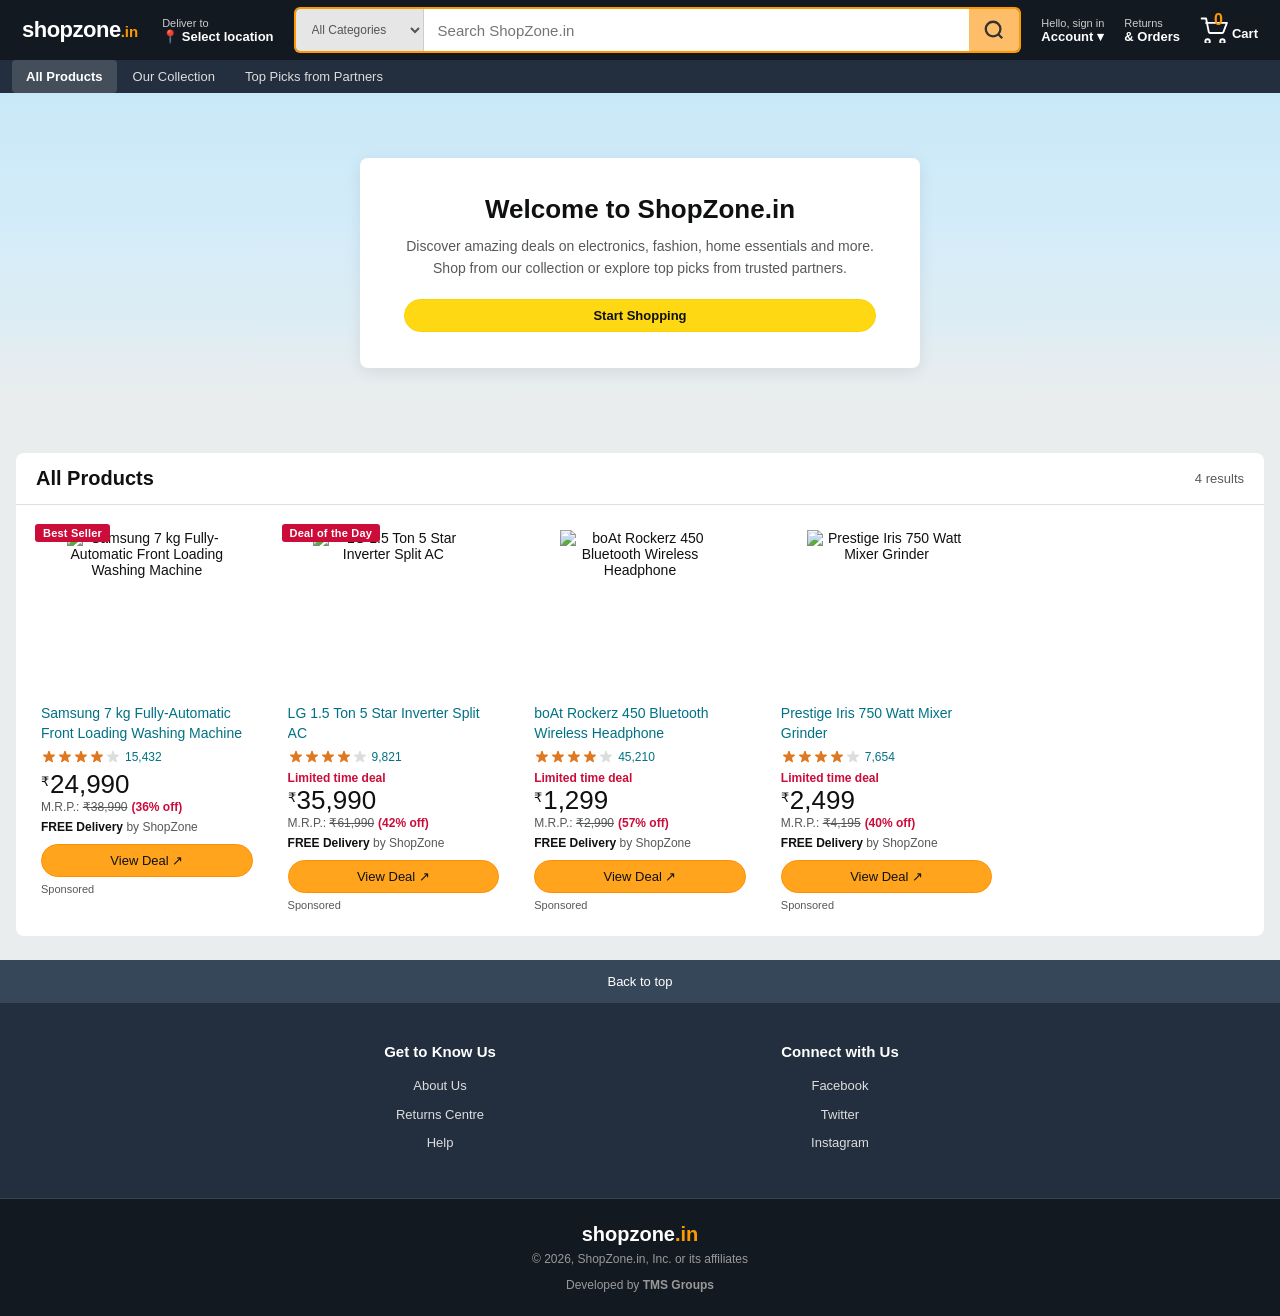
==== index.html @ 21d92f8d "ShopZone - e-commerce site with Firebase Phone Auth OTP" ====
<!DOCTYPE html>
<html lang="en">
<head>
  <meta charset="UTF-8">
  <meta name="viewport" content="width=device-width, initial-scale=1.0">
  <title>ShopZone.in: Online Shopping</title>
  <link rel="stylesheet" href="styles.css">
</head>
<body>
  <!-- Header -->
  <header class="header">
    <div class="header-inner">
      <a href="/" class="logo">
        <span class="logo-main">shopzone</span><span class="logo-in">.in</span>
      </a>
      <div class="deliver-to" id="deliverTo">
        <span class="deliver-label">Deliver to</span>
        <span class="deliver-location" id="deliverLocation">📍 Select location</span>
      </div>
      <div class="search-bar">
        <select class="search-select" id="searchCategory" aria-label="Search in">
          <option value="all">All Categories</option>
          <option value="electronics">Electronics</option>
          <option value="fashion">Fashion</option>
          <option value="home">Home &amp; Kitchen</option>
          <option value="grocery">Grocery</option>
        </select>
        <input type="text" id="searchInput" placeholder="Search ShopZone.in" aria-label="Search">
        <button class="search-submit" id="searchBtn" aria-label="Go">
          <svg width="22" height="22" viewBox="0 0 24 24" fill="none" stroke="#333" stroke-width="2.5"><circle cx="11" cy="11" r="8"/><path d="m21 21-4.35-4.35"/></svg>
        </button>
      </div>
      <a href="#" class="nav-link" id="accountBtn">
        <span class="nav-line1" id="accountLine1">Hello, sign in</span>
        <span class="nav-line2" id="accountLine2">Account ▾</span>
      </a>
      <a href="#" class="nav-link">
        <span class="nav-line1">Returns</span>
        <span class="nav-line2">&amp; Orders</span>
      </a>
      <button class="nav-cart" id="cartBtn" aria-label="Shopping cart">
        <span class="cart-count" id="cartCount">0</span>
        <svg width="30" height="26" viewBox="0 0 40 35"><path d="M10 30a3 3 0 1 0 0 6 3 3 0 0 0 0-6zm20 0a3 3 0 1 0 0 6 3 3 0 0 0 0-6zM2 2h6l3.6 18a2 2 0 0 0 2 1.6h15.8a2 2 0 0 0 2-1.6L36 8H8" fill="none" stroke="#fff" stroke-width="2.5" stroke-linecap="round" stroke-linejoin="round"/></svg>
        <span class="cart-text">Cart</span>
      </button>
    </div>
  </header>

  <!-- Sub Nav -->
  <nav class="subnav">
    <div class="subnav-inner">
      <button class="subnav-btn active" data-type="all">All Products</button>
      <button class="subnav-btn" data-type="own">Our Collection</button>
      <button class="subnav-btn" data-type="affiliate">Top Picks from Partners</button>
    </div>
  </nav>

  <!-- Hero Banner -->
  <section class="hero" aria-label="Promotions">
    <div class="hero-bg"></div>
    <div class="hero-fade"></div>
    <div class="hero-content">
      <div class="hero-card-main">
        <h1>Welcome to ShopZone.in</h1>
        <p>Discover amazing deals on electronics, fashion, home essentials and more. Shop from our collection or explore top picks from trusted partners.</p>
        <a href="#products" class="btn-amazon-yellow hero-btn">Start Shopping</a>
      </div>
    </div>
  </section>

  <!-- Products -->
  <main id="products" class="products-section">
    <div class="section-bar">
      <h2 id="sectionTitle">All Products</h2>
      <span class="product-count" id="productCountLabel"></span>
    </div>
    <div class="products-grid" id="productsGrid"></div>
    <div class="no-results" id="noResults" hidden>
      <svg width="64" height="64" viewBox="0 0 24 24" fill="none" stroke="#ccc" stroke-width="1.5"><circle cx="11" cy="11" r="8"/><path d="m21 21-4.35-4.35"/></svg>
      <p>No products found</p>
      <span>Try a different search or category</span>
    </div>
  </main>

  <!-- Cart Sidebar -->
  <div class="cart-overlay" id="cartOverlay"></div>
  <aside class="cart-sidebar" id="cartSidebar">
    <div class="cart-header">
      <h2>Shopping Cart</h2>
      <button id="closeCart" aria-label="Close">&times;</button>
    </div>
    <div class="cart-items" id="cartItems"></div>
    <div class="cart-footer">
      <p class="cart-subtotal">Subtotal (<span id="cartItemCount">0</span> items): <strong>₹<span id="cartTotal">0</span></strong></p>
      <button class="btn-amazon-yellow cart-checkout" id="checkoutBtn">Proceed to Buy</button>
    </div>
  </aside>

  <!-- Footer -->
  <footer class="footer">
    <a href="#" class="back-to-top" onclick="window.scrollTo({top:0,behavior:'smooth'});return false;">Back to top</a>
    <div class="footer-mid">
      <div class="footer-cols">
        <div class="footer-col">
          <h3>Get to Know Us</h3>
          <a href="#">About Us</a>
          <a href="#">Returns Centre</a>
          <a href="#">Help</a>
        </div>
        <div class="footer-col">
          <h3>Connect with Us</h3>
          <a href="#">Facebook</a>
          <a href="#">Twitter</a>
          <a href="#">Instagram</a>
        </div>
      </div>
    </div>
    <div class="footer-bottom">
      <div class="footer-bottom-inner">
        <span class="footer-logo">shopzone<span>.in</span></span>
        <p>&copy; 2026, ShopZone.in, Inc. or its affiliates</p>
        <p style="margin-top:6px;">Developed by <strong>TMS Groups</strong></p>
      </div>
    </div>
  </footer>

  <!-- Login Modal -->
  <div class="login-overlay" id="loginOverlay">
    <div class="login-modal">
      <button class="login-close" id="loginClose">&times;</button>
      <div class="login-logo">shopzone<span>.in</span></div>

      <!-- Step 1: Phone -->
      <div id="loginStep1">
        <h3>Sign in</h3>
        <p class="login-desc">Enter your mobile number to continue</p>
        <div class="login-field">
          <label for="loginPhone">Mobile Number</label>
          <div class="login-phone-row">
            <span class="login-prefix">+91</span>
            <input type="tel" id="loginPhone" placeholder="10-digit mobile number" maxlength="10" inputmode="numeric">
          </div>
        </div>
        <button class="btn-amazon-yellow login-submit" id="loginSendOtp">Send OTP</button>
        <p class="login-error" id="loginPhoneError" hidden></p>
        <p class="login-terms">By continuing, you agree to ShopZone's <a href="#">Terms of Use</a> and <a href="#">Privacy Policy</a>.</p>
      </div>

      <!-- Step 2: OTP -->
      <div id="loginStep2" hidden>
        <h3>Verify OTP</h3>
        <p class="login-desc">Enter the 6-digit code sent to <strong id="loginPhoneDisplay"></strong></p>
        <div class="login-field">
          <label for="loginOtp">OTP</label>
          <div class="login-otp-row">
            <input type="text" id="loginOtp1" maxlength="1" inputmode="numeric" class="otp-box">
            <input type="text" id="loginOtp2" maxlength="1" inputmode="numeric" class="otp-box">
            <input type="text" id="loginOtp3" maxlength="1" inputmode="numeric" class="otp-box">
            <input type="text" id="loginOtp4" maxlength="1" inputmode="numeric" class="otp-box">
            <input type="text" id="loginOtp5" maxlength="1" inputmode="numeric" class="otp-box">
            <input type="text" id="loginOtp6" maxlength="1" inputmode="numeric" class="otp-box">
          </div>
        </div>
        <button class="btn-amazon-yellow login-submit" id="loginVerifyOtp">Verify & Sign In</button>
        <p class="login-error" id="loginOtpError" hidden></p>
        <p class="login-resend">Didn't receive it? <button id="loginResend">Resend OTP</button></p>
        <button class="login-back" id="loginBack">← Change number</button>
      </div>
    </div>
  </div>

  <!-- Location Modal -->
  <div class="loc-modal-overlay" id="locOverlay">
    <div class="loc-modal">
      <div class="loc-modal-header">
        <h3>Choose your location</h3>
        <button class="loc-close" id="locClose">&times;</button>
      </div>
      <p class="loc-desc">Delivery options and speeds may vary for different locations.</p>
      <div class="loc-section">
        <label for="locPincode">Enter Pincode</label>
        <div class="loc-input-row">
          <input type="text" id="locPincode" placeholder="e.g. 560001" maxlength="6" pattern="[0-9]*" inputmode="numeric">
          <button class="btn-amazon-yellow loc-apply" id="locApply">Apply</button>
        </div>
        <p class="loc-error" id="locError" hidden>Please enter a valid 6-digit pincode.</p>
      </div>
      <div class="loc-divider"><span>or</span></div>
      <button class="loc-detect" id="locDetect">📍 Detect my location</button>
      <p class="loc-detecting" id="locDetecting" hidden>Detecting location...</p>

      <!-- Address Form (shows after pincode) -->
      <div class="loc-address-form" id="locAddressForm" hidden>
        <div class="loc-divider"><span>Delivery Address</span></div>
        <div class="loc-field">
          <label for="locName">Full Name</label>
          <input type="text" id="locName" placeholder="John Doe">
        </div>
        <div class="loc-field">
          <label for="locPhone">Phone Number</label>
          <input type="tel" id="locPhone" placeholder="10-digit mobile number" maxlength="10" inputmode="numeric">
        </div>
        <div class="loc-field">
          <label for="locFlat">Flat / House No / Building</label>
          <input type="text" id="locFlat" placeholder="e.g. Flat 301, Tower B">
        </div>
        <div class="loc-field">
          <label for="locStreet">Area / Street / Locality</label>
          <input type="text" id="locStreet" placeholder="e.g. MG Road, Koramangala">
        </div>
        <div class="loc-field-row">
          <div class="loc-field">
            <label for="locCity">City</label>
            <input type="text" id="locCity" placeholder="City" readonly>
          </div>
          <div class="loc-field">
            <label for="locState">State</label>
            <input type="text" id="locState" placeholder="State" readonly>
          </div>
        </div>
        <div class="loc-field">
          <label for="locPinDisplay">Pincode</label>
          <input type="text" id="locPinDisplay" readonly>
        </div>
        <button class="btn-amazon-yellow loc-save-addr" id="locSaveAddr">Save Address</button>
        <p class="loc-addr-error" id="locAddrError" hidden>Please fill in all required fields.</p>
      </div>

      <div class="loc-current" id="locCurrent" hidden>
        <div class="loc-current-info">
          <p><strong id="locCurrentText"></strong></p>
          <p class="loc-current-detail" id="locCurrentDetail"></p>
        </div>
        <button class="loc-clear" id="locClear">Change</button>
      </div>
    </div>
  </div>

  <!-- Firebase SDK -->
  <script src="https://www.gstatic.com/firebasejs/10.12.0/firebase-app-compat.js"></script>
  <script src="https://www.gstatic.com/firebasejs/10.12.0/firebase-auth-compat.js"></script>

  <script>
    const firebaseConfig = {
      apiKey: "AIzaSyAK2Tk1aiYoFp97j2z3qCoatKZzXvCnx-0",
      authDomain: "shopzone-be817.firebaseapp.com",
      projectId: "shopzone-be817",
      storageBucket: "shopzone-be817.firebasestorage.app",
      messagingSenderId: "215310891807",
      appId: "1:215310891807:web:c0a694c0f3b4be71e28e2a",
      measurementId: "G-PVTQGGJL88"
    };
    firebase.initializeApp(firebaseConfig);
  </script>

  <script src="script.js"></script>
</body>
</html>
---- styles.css ----
/* Reset */
*, *::before, *::after { margin: 0; padding: 0; box-sizing: border-box; }
body { font-family: "Amazon Ember", Arial, sans-serif; background: #eaeded; color: #0f1111; font-size: 14px; -webkit-font-smoothing: antialiased; }
a { text-decoration: none; color: inherit; }
button { cursor: pointer; border: none; background: none; font-family: inherit; }
ul { list-style: none; }
img { display: block; }

/* ===== HEADER ===== */
.header { background: #131921; position: sticky; top: 0; z-index: 100; }
.header-inner {
  max-width: 1500px; margin: 0 auto;
  display: flex; align-items: center; padding: 0 12px; height: 60px;
}
.logo {
  padding: 8px 10px; border: none; border-radius: 4px;
  display: flex; align-items: baseline; flex-shrink: 0;
  transition: background 0.2s, transform 0.2s;
}
.logo:hover { background: rgba(255,255,255,0.1); transform: translateY(-1px); }
.logo-main { font-size: 22px; font-weight: 700; color: #fff; letter-spacing: -0.5px; }
.logo-in { font-size: 15px; font-weight: 700; color: #ff9900; }
.deliver-to {
  padding: 8px 10px; border: none; border-radius: 4px;
  color: #fff; flex-shrink: 0; margin-left: 4px;
  cursor: pointer; transition: background 0.2s, transform 0.2s;
}
.deliver-to:hover { background: rgba(255,255,255,0.1); transform: translateY(-1px); }
.deliver-label { display: block; font-size: 11px; color: #ccc; }
.deliver-location { display: block; font-size: 13px; font-weight: 700; }

/* Location Modal */
.loc-modal-overlay {
  position: fixed; inset: 0; background: rgba(0,0,0,0.6);
  z-index: 300; display: none; align-items: center; justify-content: center;
}
.loc-modal-overlay.open { display: flex; }
.loc-modal {
  background: #fff; width: 400px; max-width: 90vw; max-height: 90vh; overflow-y: auto;
  border-radius: 8px; padding: 24px 28px; box-shadow: 0 8px 32px rgba(0,0,0,0.25); color: #0f1111;
}
.loc-modal-header { display: flex; justify-content: space-between; align-items: center; margin-bottom: 6px; }
.loc-modal-header h3 { font-size: 18px; font-weight: 700; }
.loc-close { font-size: 24px; color: #555; line-height: 1; cursor: pointer; background: none; border: none; padding: 4px; }
.loc-close:hover { color: #000; }
.loc-desc { font-size: 13px; color: #565959; margin-bottom: 18px; line-height: 1.5; }
.loc-section { margin-bottom: 0; }
.loc-section label { font-size: 13px; font-weight: 700; display: block; margin-bottom: 8px; }
.loc-input-row { display: flex; gap: 10px; align-items: stretch; }
.loc-input-row input {
  flex: 1; padding: 9px 12px; border: 1px solid #888; border-radius: 4px;
  font-size: 15px; outline: none; min-width: 0;
}
.loc-input-row input:focus { border-color: #e77600; box-shadow: 0 0 0 3px rgba(228,121,17,0.2); }
.loc-apply {
  width: auto !important; display: inline-flex; align-items: center; justify-content: center;
  padding: 9px 22px; flex-shrink: 0; font-size: 13px; font-weight: 600;
  border-radius: 8px; white-space: nowrap;
}
.loc-error { font-size: 12px; color: #cc0c39; margin-top: 6px; }
.loc-divider { text-align: center; margin: 18px 0; position: relative; }
.loc-divider::before {
  content: ''; position: absolute; left: 0; right: 0; top: 50%;
  border-top: 1px solid #ddd;
}
.loc-divider span { background: #fff; padding: 0 14px; position: relative; font-size: 12px; color: #565959; }
.loc-detect {
  width: 100%; padding: 11px; background: #f0f2f2; border: 1px solid #d5d9d9;
  border-radius: 8px; font-size: 14px; cursor: pointer; transition: background 0.15s;
  text-align: center;
}
.loc-detect:hover { background: #e3e6e6; }
.loc-detecting { font-size: 13px; color: #007185; text-align: center; margin-top: 10px; }
.loc-current {
  margin-top: 16px; padding: 10px 14px; background: #f7fce9; border: 1px solid #c3e88d;
  border-radius: 6px; display: flex; justify-content: space-between; align-items: center;
}
.loc-current p { font-size: 13px; margin: 0; }
.loc-current-info { flex: 1; }
.loc-current-detail { font-size: 12px; color: #565959; margin-top: 2px; }
.loc-clear { font-size: 12px; color: #007185; cursor: pointer; background: none; border: none; flex-shrink: 0; }
.loc-clear:hover { text-decoration: underline; }

/* Address Form */
.loc-address-form { margin-top: 4px; }
.loc-field { margin-bottom: 12px; }
.loc-field label { display: block; font-size: 12px; font-weight: 700; margin-bottom: 4px; color: #0f1111; }
.loc-field input {
  width: 100%; padding: 9px 12px; border: 1px solid #888; border-radius: 4px;
  font-size: 14px; outline: none;
}
.loc-field input:focus { border-color: #e77600; box-shadow: 0 0 0 3px rgba(228,121,17,0.2); }
.loc-field input[readonly] { background: #f5f5f5; color: #565959; cursor: default; }
.loc-field-row { display: flex; gap: 12px; }
.loc-field-row .loc-field { flex: 1; }
.loc-save-addr { margin-top: 4px; font-size: 14px; font-weight: 600; padding: 10px; border-radius: 8px; }
.loc-addr-error { font-size: 12px; color: #cc0c39; margin-top: 6px; text-align: center; }

@media (max-width: 480px) {
  .loc-modal { padding: 20px 18px; }
  .loc-input-row { flex-direction: column; }
  .loc-apply { width: 100% !important; }
  .loc-field-row { flex-direction: column; }
}

/* Search */
.search-bar {
  flex: 1; display: flex; height: 42px; margin: 0 12px;
  border-radius: 4px; overflow: hidden;
  box-shadow: 0 0 0 2px #ff9900;
  transition: box-shadow 0.2s;
}
.search-bar:focus-within { box-shadow: 0 0 0 3px #ff9900, 0 2px 8px rgba(255,153,0,0.2); }
.search-select {
  background: #e6e6e6; border: none; padding: 0 8px 0 12px;
  font-size: 12px; color: #555; border-right: 1px solid #cdcdcd;
  cursor: pointer; outline: none;
}
.search-bar input {
  flex: 1; border: none; padding: 0 14px; font-size: 15px;
  outline: none; color: #111;
}
.search-submit {
  background: #febd69; padding: 0 14px;
  display: flex; align-items: center; justify-content: center;
  transition: background 0.15s;
}
.search-submit:hover { background: #f3a847; }

/* Nav Links */
.nav-link {
  padding: 8px 10px; border: none; border-radius: 4px;
  color: #fff; flex-shrink: 0; white-space: nowrap;
  transition: background 0.2s, transform 0.2s;
}
.nav-link:hover { background: rgba(255,255,255,0.1); transform: translateY(-1px); }
.nav-line1 { display: block; font-size: 11px; color: #ccc; }
.nav-line2 { display: block; font-size: 13px; font-weight: 700; }

/* Cart */
.nav-cart {
  display: flex; align-items: flex-end; gap: 2px;
  padding: 8px 10px; border: none; border-radius: 4px;
  color: #fff; position: relative; flex-shrink: 0;
  transition: background 0.2s, transform 0.2s;
}
.nav-cart:hover { background: rgba(255,255,255,0.1); transform: translateY(-1px); }
.cart-count { position: absolute; top: 2px; left: 24px; color: #ff9900; font-size: 16px; font-weight: 700; }
.cart-text { font-size: 13px; font-weight: 700; margin-bottom: 2px; }

/* ===== SUB NAV ===== */
.subnav { background: #232f3e; }
.subnav-inner {
  max-width: 1500px; margin: 0 auto; padding: 0 12px;
  display: flex; overflow-x: auto; gap: 2px;
}
.subnav-btn {
  padding: 9px 14px; font-size: 13px; color: #ddd;
  white-space: nowrap; border: none; border-radius: 4px;
  transition: background 0.2s, transform 0.2s, color 0.15s; background: none;
}
.subnav-btn:hover { color: #fff; background: rgba(255,255,255,0.1); transform: translateY(-1px); }
.subnav-btn.active { background: rgba(255,255,255,0.15); color: #fff; font-weight: 700; }

/* ===== HERO ===== */
.hero { position: relative; overflow: hidden; }
.hero-bg {
  height: 340px;
  background: linear-gradient(180deg, #c9e8f7 0%, #d4ecf9 40%, #eaeded 100%);
}
.hero-fade {
  position: absolute; bottom: 0; left: 0; right: 0; height: 100px;
  background: linear-gradient(transparent, #eaeded);
}
.hero-content {
  position: absolute; inset: 0;
  display: flex; align-items: center; justify-content: center;
  padding: 20px;
}
.hero-card-main {
  background: #fff; padding: 36px 44px; max-width: 560px; width: 100%;
  border-radius: 8px; box-shadow: 0 4px 16px rgba(0,0,0,0.08);
  text-align: center;
}
.hero-card-main h1 { font-size: 26px; font-weight: 700; color: #0f1111; margin-bottom: 10px; }
.hero-card-main p { font-size: 14px; color: #565959; line-height: 1.6; margin-bottom: 20px; }
.hero-btn { display: inline-block; width: auto; padding: 10px 32px; font-size: 14px; font-weight: 600; border-radius: 20px; }

/* ===== PRODUCTS ===== */
.products-section { max-width: 1500px; margin: 20px auto 0; padding: 0 16px 24px; }
.section-bar {
  background: #fff; padding: 14px 20px;
  display: flex; justify-content: space-between; align-items: center;
  border-bottom: 1px solid #e0e0e0; border-radius: 8px 8px 0 0;
}
.section-bar h2 { font-size: 20px; font-weight: 700; }
.product-count { font-size: 13px; color: #565959; }
.products-grid {
  display: grid; grid-template-columns: repeat(auto-fill, minmax(220px, 1fr));
  background: #fff; padding: 8px; gap: 1px;
  border-radius: 0 0 8px 8px;
}

/* Product Card */
.product-card {
  padding: 16px; text-align: center;
  background: #fff; position: relative;
  border: 1px solid transparent; border-radius: 4px;
  transition: border-color 0.2s, box-shadow 0.2s;
}
.product-card:hover {
  border-color: #e0e0e0;
  box-shadow: 0 4px 12px rgba(0,0,0,0.08);
  z-index: 1;
}
.product-badge {
  position: absolute; top: 10px; left: 10px;
  background: #cc0c39; color: #fff; font-size: 11px; font-weight: 700;
  padding: 3px 8px; border-radius: 3px; z-index: 2; letter-spacing: 0.2px;
}
.product-img {
  width: 160px; height: 160px; object-fit: contain;
  margin: 0 auto 14px; display: block;
  transition: transform 0.25s ease;
}
.product-card:hover .product-img { transform: scale(1.05); }
.product-info { text-align: left; }
.product-name {
  font-size: 14px; color: #007185; line-height: 1.4;
  display: -webkit-box; -webkit-line-clamp: 2; -webkit-box-orient: vertical;
  overflow: hidden; margin-bottom: 6px; transition: color 0.15s;
}
.product-card:hover .product-name { color: #c7511f; }

/* Rating */
.product-rating { display: flex; align-items: center; gap: 4px; margin-bottom: 6px; }
.stars { display: flex; gap: 0; }
.star { width: 16px; height: 16px; }
.star-filled { color: #de7921; }
.star-empty { color: #ddd; }
.rating-count { font-size: 12px; color: #007185; }

/* Price */
.product-price { margin-bottom: 6px; }
.price-main { display: flex; align-items: flex-start; gap: 1px; }
.price-symbol { font-size: 13px; position: relative; top: 3px; }
.price-whole { font-size: 26px; font-weight: 400; line-height: 1; }
.price-mrp { font-size: 12px; color: #565959; margin-top: 3px; }
.price-mrp-strike { text-decoration: line-through; }
.price-pct { font-size: 12px; color: #cc0c39; font-weight: 600; margin-left: 4px; }
.price-limited { font-size: 12px; color: #cc0c39; font-weight: 700; margin-bottom: 2px; }
.delivery-info { font-size: 12px; color: #565959; margin-top: 6px; }
.delivery-free { color: #0f1111; font-weight: 700; }

/* Buttons */
.btn-amazon-yellow {
  display: block; width: 100%; padding: 8px 10px;
  background: #ffd814; border: 1px solid #fcd200;
  border-radius: 20px; font-size: 13px; text-align: center;
  color: #0f1111; cursor: pointer; transition: background 0.15s;
}
.btn-amazon-yellow:hover { background: #f7ca00; }
.btn-amazon-orange {
  display: block; width: 100%; padding: 8px 10px;
  background: #ffa41c; border: 1px solid #ff8f00;
  border-radius: 20px; font-size: 13px; text-align: center;
  color: #0f1111; cursor: pointer; transition: background 0.15s;
}
.btn-amazon-orange:hover { background: #fa8900; }
.product-actions { margin-top: 10px; display: flex; flex-direction: column; gap: 6px; }
.affiliate-tag { font-size: 11px; color: #565959; margin-top: 6px; }

/* No Results */
.no-results {
  text-align: center; padding: 60px 20px; background: #fff;
  border-radius: 0 0 8px 8px; color: #565959;
}
.no-results p { font-size: 18px; font-weight: 600; color: #0f1111; margin: 12px 0 4px; }
.no-results span { font-size: 13px; }

/* ===== CART SIDEBAR ===== */
.cart-overlay { position: fixed; inset: 0; background: rgba(0,0,0,0.5); z-index: 200; display: none; }
.cart-overlay.open { display: block; }
.cart-sidebar {
  position: fixed; top: 0; right: -400px; width: 380px; max-width: 92vw;
  height: 100vh; background: #fff; z-index: 201;
  display: flex; flex-direction: column;
  box-shadow: -4px 0 16px rgba(0,0,0,0.15);
  transition: right 0.3s ease;
}
.cart-sidebar.open { right: 0; }
.cart-header {
  display: flex; justify-content: space-between; align-items: center;
  padding: 16px 20px; border-bottom: 1px solid #ddd;
}
.cart-header h2 { font-size: 18px; font-weight: 700; }
.cart-header button { font-size: 28px; color: #555; line-height: 1; transition: color 0.15s; }
.cart-header button:hover { color: #0f1111; }
.cart-items { flex: 1; overflow-y: auto; padding: 0 20px; }
.cart-item { display: flex; gap: 14px; padding: 16px 0; border-bottom: 1px solid #eee; }
.cart-item img { width: 80px; height: 80px; object-fit: contain; border-radius: 4px; }
.cart-item-info { flex: 1; }
.cart-item-name { font-size: 14px; color: #007185; margin-bottom: 4px; line-height: 1.3; }
.cart-item-stock { font-size: 12px; color: #007600; margin-bottom: 4px; }
.cart-item-price { font-size: 18px; font-weight: 700; margin-bottom: 6px; }
.cart-item-qty {
  display: inline-flex; align-items: center; border: 1px solid #ddd;
  border-radius: 8px; overflow: hidden;
}
.cart-item-qty button {
  width: 34px; height: 32px; font-size: 16px;
  display: flex; align-items: center; justify-content: center;
  background: #f0f2f2; border: none; transition: background 0.15s;
}
.cart-item-qty button:hover { background: #e3e6e6; }
.cart-item-qty span {
  width: 40px; text-align: center; font-size: 14px;
  border-left: 1px solid #ddd; border-right: 1px solid #ddd;
  line-height: 32px; background: #fff;
}
.cart-item-actions { margin-top: 8px; display: flex; gap: 8px; font-size: 12px; }
.cart-item-actions button { color: #007185; cursor: pointer; background: none; border: none; transition: color 0.15s; }
.cart-item-actions button:hover { text-decoration: underline; color: #c7511f; }
.cart-item-actions span { color: #ddd; }
.cart-empty { text-align: center; padding: 48px 0; color: #565959; }
.cart-footer { padding: 16px 20px; border-top: 1px solid #ddd; background: #fafafa; }
.cart-subtotal { font-size: 16px; margin-bottom: 12px; }
.cart-checkout { font-size: 14px; padding: 10px; }

/* ===== FOOTER ===== */
.back-to-top {
  display: block; text-align: center; padding: 14px;
  background: #37475a; color: #fff; font-size: 13px;
  transition: background 0.15s;
}
.back-to-top:hover { background: #485769; }
.footer-mid { background: #232f3e; padding: 40px 0; }
.footer-cols {
  max-width: 800px; margin: 0 auto; padding: 0 16px;
  display: grid; grid-template-columns: repeat(2, 1fr); gap: 32px;
  text-align: center;
}
.footer-col h3 { font-size: 15px; font-weight: 700; color: #fff; margin-bottom: 12px; }
.footer-col a { display: block; font-size: 13px; color: #ddd; line-height: 2.2; transition: color 0.15s; }
.footer-col a:hover { text-decoration: underline; color: #fff; }
.footer-bottom { background: #131921; padding: 24px; text-align: center; border-top: 1px solid #3a4553; }
.footer-bottom-inner { display: flex; flex-direction: column; align-items: center; gap: 6px; }
.footer-logo { font-size: 20px; font-weight: 700; color: #fff; }
.footer-logo span { color: #ff9900; }
.footer-bottom p { font-size: 12px; color: #999; }

/* ===== RESPONSIVE ===== */
@media (max-width: 1000px) {
  .deliver-to { display: none; }
}
@media (max-width: 768px) {
  .header-inner { flex-wrap: wrap; height: auto; padding: 8px 10px; gap: 6px; }
  .search-bar { order: 10; flex-basis: 100%; margin: 6px 0 0; }
  .nav-link { display: none; }
  .hero-bg { height: 260px; }
  .hero-card-main { padding: 24px 20px; }
  .hero-card-main h1 { font-size: 20px; }
  .hero-card-main p { font-size: 13px; }
  .products-section { padding: 0 10px 20px; margin-top: 14px; }
  .products-grid { grid-template-columns: repeat(2, 1fr); padding: 4px; }
  .product-card { padding: 10px; }
  .product-img { width: 120px; height: 120px; }
  .product-name { font-size: 13px; }
  .price-whole { font-size: 20px; }
  .footer-cols { grid-template-columns: 1fr; gap: 24px; }
}

/* ===== LOGIN MODAL ===== */
.login-overlay {
  position: fixed; inset: 0; background: rgba(0,0,0,0.6);
  z-index: 300; display: none; align-items: center; justify-content: center;
}
.login-overlay.open { display: flex; }
.login-modal {
  background: #fff; width: 380px; max-width: 90vw; border-radius: 8px;
  padding: 28px 32px; box-shadow: 0 8px 32px rgba(0,0,0,0.25);
  color: #0f1111; position: relative;
}
.login-close {
  position: absolute; top: 12px; right: 16px; font-size: 24px;
  color: #555; background: none; border: none; cursor: pointer;
}
.login-close:hover { color: #000; }
.login-logo {
  font-size: 22px; font-weight: 700; text-align: center; margin-bottom: 20px;
}
.login-logo span { color: #ff9900; }
.login-modal h3 { font-size: 20px; font-weight: 700; margin-bottom: 6px; }
.login-desc { font-size: 13px; color: #565959; margin-bottom: 18px; }
.login-field { margin-bottom: 16px; }
.login-field label { display: block; font-size: 13px; font-weight: 700; margin-bottom: 6px; }
.login-phone-row {
  display: flex; align-items: stretch; border: 1px solid #888; border-radius: 4px; overflow: hidden;
}
.login-phone-row:focus-within { border-color: #e77600; box-shadow: 0 0 0 3px rgba(228,121,17,0.2); }
.login-prefix {
  padding: 9px 12px; background: #f5f5f5; font-size: 14px; font-weight: 600;
  color: #565959; border-right: 1px solid #ddd; display: flex; align-items: center;
}
.login-phone-row input {
  flex: 1; padding: 9px 12px; border: none; font-size: 15px; outline: none;
}
.login-submit { margin-top: 4px; font-size: 14px; font-weight: 600; padding: 10px; border-radius: 8px; }
.login-error { font-size: 12px; color: #cc0c39; margin-top: 8px; text-align: center; }
.login-terms { font-size: 11px; color: #565959; margin-top: 14px; text-align: center; line-height: 1.5; }
.login-terms a { color: #007185; }
.login-terms a:hover { text-decoration: underline; color: #c7511f; }

/* OTP Boxes */
.login-otp-row { display: flex; gap: 8px; justify-content: center; }
.otp-box {
  width: 44px; height: 48px; text-align: center; font-size: 20px; font-weight: 700;
  border: 2px solid #ddd; border-radius: 6px; outline: none;
  transition: border-color 0.15s;
}
.otp-box:focus { border-color: #e77600; box-shadow: 0 0 0 3px rgba(228,121,17,0.2); }
.login-resend { font-size: 13px; color: #565959; text-align: center; margin-top: 14px; }
.login-resend button { color: #007185; background: none; border: none; cursor: pointer; font-size: 13px; }
.login-resend button:hover { text-decoration: underline; color: #c7511f; }
.login-back {
  display: block; margin: 12px auto 0; font-size: 13px; color: #007185;
  background: none; border: none; cursor: pointer;
}
.login-back:hover { text-decoration: underline; color: #c7511f; }
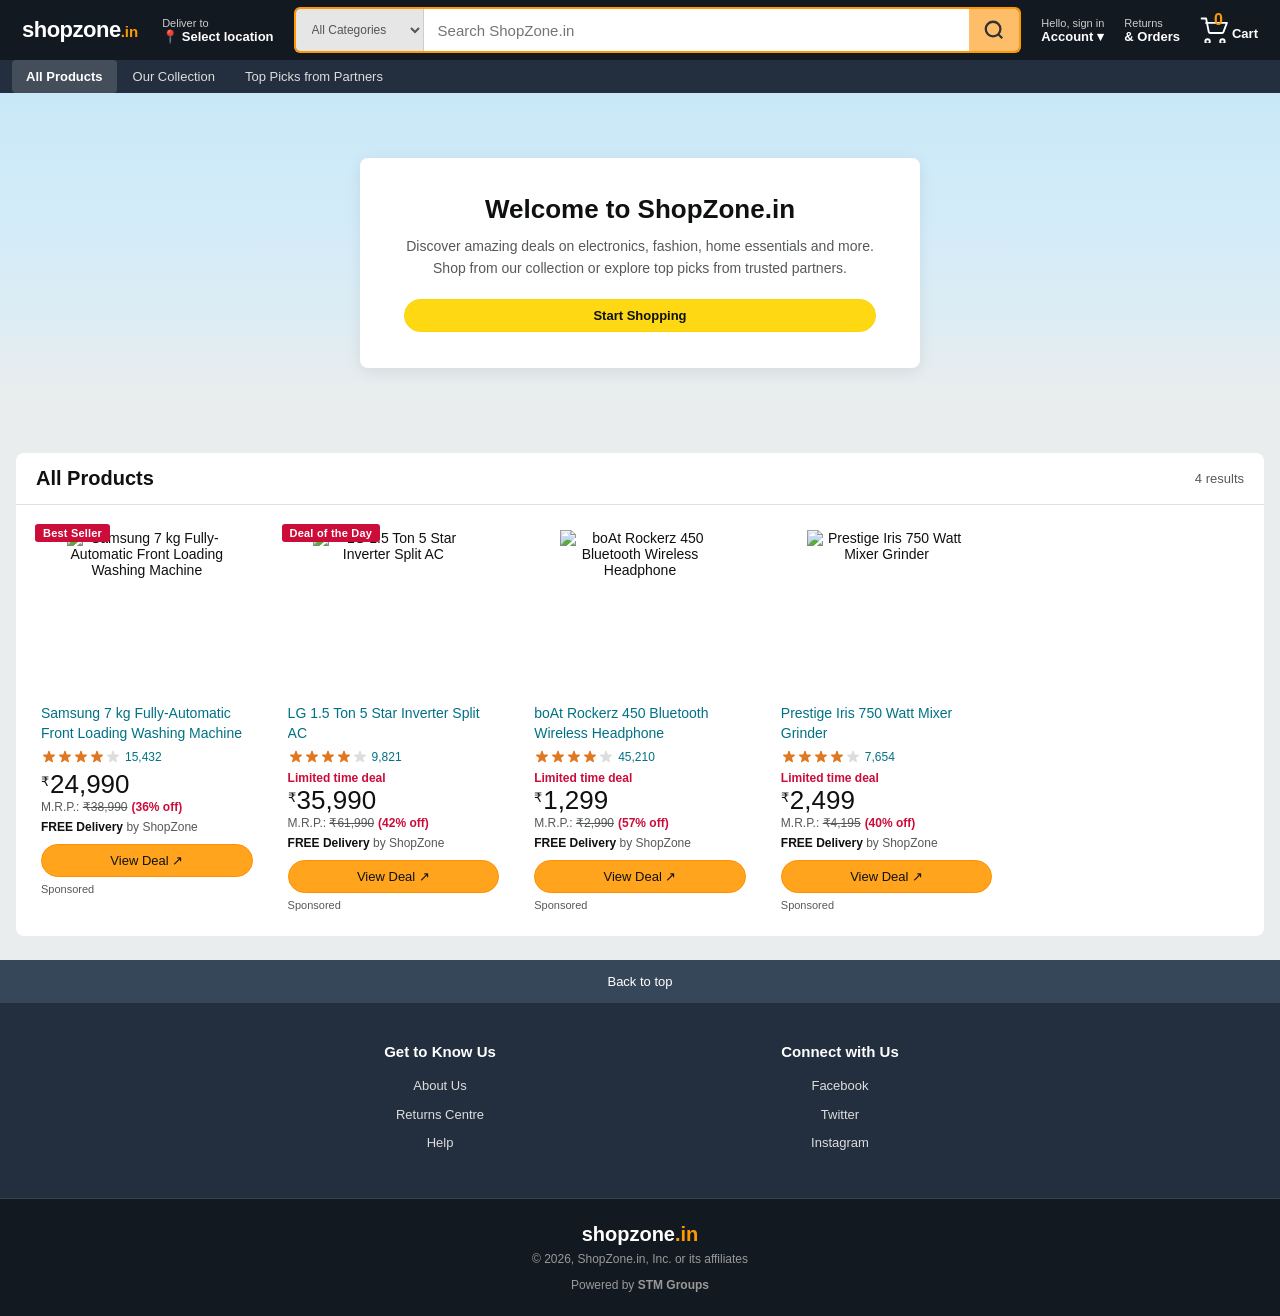
==== commit 44ea801a: "Update footer: Powered by STM Groups" ====
--- a/index.html
+++ b/index.html
@@ -34,6 +34,22 @@
         <span class="nav-line1" id="accountLine1">Hello, sign in</span>
         <span class="nav-line2" id="accountLine2">Account ▾</span>
       </a>
+      <!-- Account Dropdown -->
+      <div class="account-dropdown" id="accountDropdown">
+        <div class="account-dd-header" id="accountDdHeader">
+          <img id="accountDdPhoto" class="account-dd-photo" src="" alt="" hidden>
+          <div>
+            <div class="account-dd-name" id="accountDdName"></div>
+            <div class="account-dd-email" id="accountDdEmail"></div>
+          </div>
+        </div>
+        <div class="account-dd-divider"></div>
+        <a href="#" class="account-dd-item" id="ddOrders">📦 Your Orders</a>
+        <a href="#" class="account-dd-item" id="ddWishlist">❤️ Wishlist</a>
+        <a href="#" class="account-dd-item" id="ddSettings">⚙️ Account Settings</a>
+        <div class="account-dd-divider"></div>
+        <button class="account-dd-item account-dd-signout" id="ddSignOut">Sign Out</button>
+      </div>
       <a href="#" class="nav-link">
         <span class="nav-line1">Returns</span>
         <span class="nav-line2">&amp; Orders</span>
@@ -119,7 +135,7 @@
       <div class="footer-bottom-inner">
         <span class="footer-logo">shopzone<span>.in</span></span>
         <p>&copy; 2026, ShopZone.in, Inc. or its affiliates</p>
-        <p style="margin-top:6px;">Developed by <strong>TMS Groups</strong></p>
+        <p style="margin-top:6px;">Powered by <strong>STM Groups</strong></p>
       </div>
     </div>
   </footer>
@@ -130,10 +146,23 @@
       <button class="login-close" id="loginClose">&times;</button>
       <div class="login-logo">shopzone<span>.in</span></div>
 
-      <!-- Step 1: Phone -->
+      <!-- Step 1: Google Sign-In -->
       <div id="loginStep1">
         <h3>Sign in</h3>
-        <p class="login-desc">Enter your mobile number to continue</p>
+        <p class="login-desc">Sign in to track orders, get delivery updates and shop faster.</p>
+        <button class="btn-google-signin" id="googleSignInBtn">
+          <svg width="20" height="20" viewBox="0 0 48 48"><path fill="#EA4335" d="M24 9.5c3.54 0 6.71 1.22 9.21 3.6l6.85-6.85C35.9 2.38 30.47 0 24 0 14.62 0 6.51 5.38 2.56 13.22l7.98 6.19C12.43 13.72 17.74 9.5 24 9.5z"/><path fill="#4285F4" d="M46.98 24.55c0-1.57-.15-3.09-.38-4.55H24v9.02h12.94c-.58 2.96-2.26 5.48-4.78 7.18l7.73 6c4.51-4.18 7.09-10.36 7.09-17.65z"/><path fill="#FBBC05" d="M10.53 28.59c-.48-1.45-.76-2.99-.76-4.59s.27-3.14.76-4.59l-7.98-6.19C.92 16.46 0 20.12 0 24c0 3.88.92 7.54 2.56 10.78l7.97-6.19z"/><path fill="#34A853" d="M24 48c6.48 0 11.93-2.13 15.89-5.81l-7.73-6c-2.15 1.45-4.92 2.3-8.16 2.3-6.26 0-11.57-4.22-13.47-9.91l-7.98 6.19C6.51 42.62 14.62 48 24 48z"/></svg>
+          Continue with Google
+        </button>
+        <p class="login-error" id="loginGoogleError" hidden></p>
+        <p class="login-terms">By continuing, you agree to ShopZone's <a href="#">Terms of Use</a> and <a href="#">Privacy Policy</a>.</p>
+      </div>
+
+      <!-- Step 2: Phone Number (mandatory after Google sign-in) -->
+      <div id="loginStep2" hidden>
+        <h3>Almost there!</h3>
+        <p class="login-desc">Add your mobile number for order tracking & delivery updates.</p>
+        <div class="login-welcome" id="loginWelcome"></div>
         <div class="login-field">
           <label for="loginPhone">Mobile Number</label>
           <div class="login-phone-row">
@@ -141,30 +170,8 @@
             <input type="tel" id="loginPhone" placeholder="10-digit mobile number" maxlength="10" inputmode="numeric">
           </div>
         </div>
-        <button class="btn-amazon-yellow login-submit" id="loginSendOtp">Send OTP</button>
+        <button class="btn-amazon-yellow login-submit" id="loginSavePhone">Continue</button>
         <p class="login-error" id="loginPhoneError" hidden></p>
-        <p class="login-terms">By continuing, you agree to ShopZone's <a href="#">Terms of Use</a> and <a href="#">Privacy Policy</a>.</p>
-      </div>
-
-      <!-- Step 2: OTP -->
-      <div id="loginStep2" hidden>
-        <h3>Verify OTP</h3>
-        <p class="login-desc">Enter the 6-digit code sent to <strong id="loginPhoneDisplay"></strong></p>
-        <div class="login-field">
-          <label for="loginOtp">OTP</label>
-          <div class="login-otp-row">
-            <input type="text" id="loginOtp1" maxlength="1" inputmode="numeric" class="otp-box">
-            <input type="text" id="loginOtp2" maxlength="1" inputmode="numeric" class="otp-box">
-            <input type="text" id="loginOtp3" maxlength="1" inputmode="numeric" class="otp-box">
-            <input type="text" id="loginOtp4" maxlength="1" inputmode="numeric" class="otp-box">
-            <input type="text" id="loginOtp5" maxlength="1" inputmode="numeric" class="otp-box">
-            <input type="text" id="loginOtp6" maxlength="1" inputmode="numeric" class="otp-box">
-          </div>
-        </div>
-        <button class="btn-amazon-yellow login-submit" id="loginVerifyOtp">Verify & Sign In</button>
-        <p class="login-error" id="loginOtpError" hidden></p>
-        <p class="login-resend">Didn't receive it? <button id="loginResend">Resend OTP</button></p>
-        <button class="login-back" id="loginBack">← Change number</button>
       </div>
     </div>
   </div>
@@ -239,6 +246,7 @@
   <!-- Firebase SDK -->
   <script src="https://www.gstatic.com/firebasejs/10.12.0/firebase-app-compat.js"></script>
   <script src="https://www.gstatic.com/firebasejs/10.12.0/firebase-auth-compat.js"></script>
+  <script src="https://www.gstatic.com/firebasejs/10.12.0/firebase-firestore-compat.js"></script>
 
   <script>
     const firebaseConfig = {
--- a/styles.css
+++ b/styles.css
@@ -411,19 +411,48 @@
 .login-terms a { color: #007185; }
 .login-terms a:hover { text-decoration: underline; color: #c7511f; }
 
-/* OTP Boxes */
-.login-otp-row { display: flex; gap: 8px; justify-content: center; }
-.otp-box {
-  width: 44px; height: 48px; text-align: center; font-size: 20px; font-weight: 700;
-  border: 2px solid #ddd; border-radius: 6px; outline: none;
-  transition: border-color 0.15s;
-}
-.otp-box:focus { border-color: #e77600; box-shadow: 0 0 0 3px rgba(228,121,17,0.2); }
-.login-resend { font-size: 13px; color: #565959; text-align: center; margin-top: 14px; }
-.login-resend button { color: #007185; background: none; border: none; cursor: pointer; font-size: 13px; }
-.login-resend button:hover { text-decoration: underline; color: #c7511f; }
-.login-back {
-  display: block; margin: 12px auto 0; font-size: 13px; color: #007185;
-  background: none; border: none; cursor: pointer;
-}
-.login-back:hover { text-decoration: underline; color: #c7511f; }
+/* Account Dropdown */
+.nav-link { position: relative; }
+.account-dropdown {
+  position: absolute; top: 100%; right: 0; width: 260px;
+  background: #fff; border-radius: 4px; box-shadow: 0 4px 16px rgba(0,0,0,0.2);
+  z-index: 150; display: none; color: #0f1111; padding: 12px 0;
+  border: 1px solid #d5d9d9;
+}
+.account-dropdown.open { display: block; }
+.account-dd-header {
+  display: flex; align-items: center; gap: 10px;
+  padding: 8px 18px 12px;
+}
+.account-dd-photo { width: 36px; height: 36px; border-radius: 50%; object-fit: cover; }
+.account-dd-name { font-size: 14px; font-weight: 700; }
+.account-dd-email { font-size: 12px; color: #565959; }
+.account-dd-divider { height: 1px; background: #e7e7e7; margin: 4px 0; }
+.account-dd-item {
+  display: block; width: 100%; padding: 9px 18px; font-size: 13px;
+  color: #0f1111; text-align: left; background: none; border: none;
+  cursor: pointer; transition: background 0.12s;
+}
+.account-dd-item:hover { background: #f0f0f0; }
+.account-dd-signout { color: #cc0c39; font-weight: 600; }
+.account-dd-signout:hover { background: #fff5f5; }
+
+/* Google Sign-In Button */
+.btn-google-signin {
+  display: flex; align-items: center; justify-content: center; gap: 10px;
+  width: 100%; padding: 11px 16px; background: #fff; border: 1px solid #dadce0;
+  border-radius: 8px; font-size: 15px; font-weight: 500; color: #3c4043;
+  cursor: pointer; transition: background 0.15s, box-shadow 0.15s;
+}
+.btn-google-signin:hover { background: #f7f8f8; box-shadow: 0 1px 3px rgba(0,0,0,0.1); }
+.btn-google-signin svg { flex-shrink: 0; }
+
+/* Welcome line after Google sign-in */
+.login-welcome {
+  display: flex; align-items: center; gap: 10px;
+  padding: 10px 14px; background: #f0f8ff; border-radius: 6px;
+  margin-bottom: 16px; font-size: 13px; color: #0f1111;
+}
+.login-welcome img {
+  width: 32px; height: 32px; border-radius: 50%; object-fit: cover;
+}
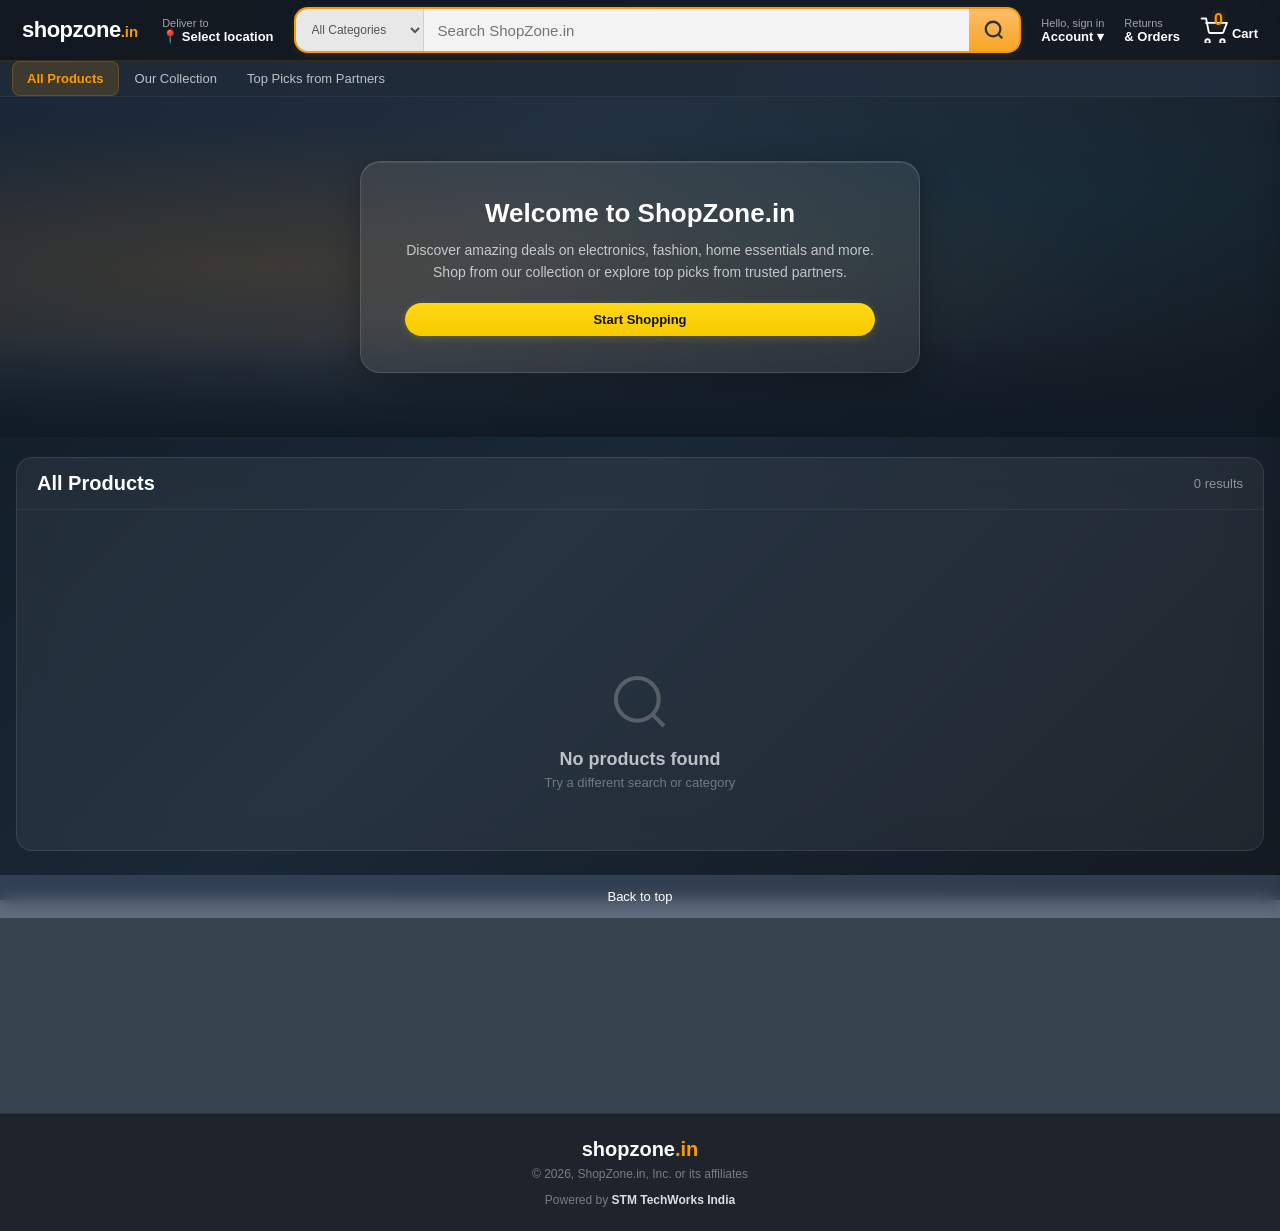
==== commit 491d619a: "Glassmorphism UI overhaul with unified product container" ====
--- a/index.html
+++ b/index.html
@@ -86,15 +86,17 @@
 
   <!-- Products -->
   <main id="products" class="products-section">
-    <div class="section-bar">
-      <h2 id="sectionTitle">All Products</h2>
-      <span class="product-count" id="productCountLabel"></span>
-    </div>
-    <div class="products-grid" id="productsGrid"></div>
-    <div class="no-results" id="noResults" hidden>
-      <svg width="64" height="64" viewBox="0 0 24 24" fill="none" stroke="#ccc" stroke-width="1.5"><circle cx="11" cy="11" r="8"/><path d="m21 21-4.35-4.35"/></svg>
-      <p>No products found</p>
-      <span>Try a different search or category</span>
+    <div class="products-container">
+      <div class="section-bar">
+        <h2 id="sectionTitle">All Products</h2>
+        <span class="product-count" id="productCountLabel"></span>
+      </div>
+      <div class="products-grid" id="productsGrid"></div>
+      <div class="no-results" id="noResults" hidden>
+        <svg width="64" height="64" viewBox="0 0 24 24" fill="none" stroke="#ccc" stroke-width="1.5"><circle cx="11" cy="11" r="8"/><path d="m21 21-4.35-4.35"/></svg>
+        <p>No products found</p>
+        <span>Try a different search or category</span>
+      </div>
     </div>
   </main>
 
@@ -135,7 +137,7 @@
       <div class="footer-bottom-inner">
         <span class="footer-logo">shopzone<span>.in</span></span>
         <p>&copy; 2026, ShopZone.in, Inc. or its affiliates</p>
-        <p style="margin-top:6px;">Powered by <strong>STM Groups</strong></p>
+        <p style="margin-top:6px;">Powered by <a href="https://stmgroup-india.github.io/STM-TechWorks/" target="_blank" rel="noopener noreferrer" style="color:#ddd;text-decoration:none;"><strong>STM TechWorks India</strong></a></p>
       </div>
     </div>
   </footer>
--- a/styles.css
+++ b/styles.css
@@ -1,79 +1,102 @@
-/* Reset */
+/* Reset & Base */
 *, *::before, *::after { margin: 0; padding: 0; box-sizing: border-box; }
-body { font-family: "Amazon Ember", Arial, sans-serif; background: #eaeded; color: #0f1111; font-size: 14px; -webkit-font-smoothing: antialiased; }
+body {
+  font-family: "Amazon Ember", Arial, sans-serif;
+  background: linear-gradient(135deg, #0f1923 0%, #1a2736 50%, #131921 100%);
+  background-attachment: fixed;
+  color: #0f1111;
+  font-size: 14px;
+  -webkit-font-smoothing: antialiased;
+  min-height: 100vh;
+}
 a { text-decoration: none; color: inherit; }
 button { cursor: pointer; border: none; background: none; font-family: inherit; }
 ul { list-style: none; }
 img { display: block; }
 
-/* ===== HEADER ===== */
-.header { background: #131921; position: sticky; top: 0; z-index: 100; }
+/* ===== HEADER (Glass) ===== */
+.header {
+  background: rgba(19, 25, 33, 0.85);
+  backdrop-filter: blur(20px);
+  -webkit-backdrop-filter: blur(20px);
+  border-bottom: 1px solid rgba(255, 153, 0, 0.15);
+  position: sticky;
+  top: 0;
+  z-index: 100;
+}
 .header-inner {
   max-width: 1500px; margin: 0 auto;
   display: flex; align-items: center; padding: 0 12px; height: 60px;
 }
 .logo {
-  padding: 8px 10px; border: none; border-radius: 4px;
+  padding: 8px 10px; border: none; border-radius: 8px;
   display: flex; align-items: baseline; flex-shrink: 0;
-  transition: background 0.2s, transform 0.2s;
-}
-.logo:hover { background: rgba(255,255,255,0.1); transform: translateY(-1px); }
+  transition: background 0.3s, transform 0.2s;
+}
+.logo:hover { background: rgba(255,255,255,0.08); transform: translateY(-1px); }
 .logo-main { font-size: 22px; font-weight: 700; color: #fff; letter-spacing: -0.5px; }
 .logo-in { font-size: 15px; font-weight: 700; color: #ff9900; }
 .deliver-to {
-  padding: 8px 10px; border: none; border-radius: 4px;
+  padding: 8px 10px; border: none; border-radius: 8px;
   color: #fff; flex-shrink: 0; margin-left: 4px;
-  cursor: pointer; transition: background 0.2s, transform 0.2s;
-}
-.deliver-to:hover { background: rgba(255,255,255,0.1); transform: translateY(-1px); }
-.deliver-label { display: block; font-size: 11px; color: #ccc; }
+  cursor: pointer; transition: background 0.3s, transform 0.2s;
+}
+.deliver-to:hover { background: rgba(255,255,255,0.08); transform: translateY(-1px); }
+.deliver-label { display: block; font-size: 11px; color: rgba(255,255,255,0.6); }
 .deliver-location { display: block; font-size: 13px; font-weight: 700; }
 
-/* Location Modal */
+/* ===== LOCATION MODAL (Glass) ===== */
 .loc-modal-overlay {
   position: fixed; inset: 0; background: rgba(0,0,0,0.6);
+  backdrop-filter: blur(4px); -webkit-backdrop-filter: blur(4px);
   z-index: 300; display: none; align-items: center; justify-content: center;
 }
 .loc-modal-overlay.open { display: flex; }
 .loc-modal {
-  background: #fff; width: 400px; max-width: 90vw; max-height: 90vh; overflow-y: auto;
-  border-radius: 8px; padding: 24px 28px; box-shadow: 0 8px 32px rgba(0,0,0,0.25); color: #0f1111;
+  background: rgba(255,255,255,0.92);
+  backdrop-filter: blur(24px); -webkit-backdrop-filter: blur(24px);
+  width: 400px; max-width: 90vw; max-height: 90vh; overflow-y: auto;
+  border-radius: 16px; padding: 24px 28px;
+  box-shadow: 0 8px 40px rgba(0,0,0,0.3), inset 0 1px 0 rgba(255,255,255,0.4);
+  border: 1px solid rgba(255,255,255,0.3);
+  color: #0f1111;
 }
 .loc-modal-header { display: flex; justify-content: space-between; align-items: center; margin-bottom: 6px; }
 .loc-modal-header h3 { font-size: 18px; font-weight: 700; }
-.loc-close { font-size: 24px; color: #555; line-height: 1; cursor: pointer; background: none; border: none; padding: 4px; }
-.loc-close:hover { color: #000; }
+.loc-close { font-size: 24px; color: #555; line-height: 1; cursor: pointer; background: none; border: none; padding: 4px; border-radius: 50%; transition: background 0.2s; }
+.loc-close:hover { color: #000; background: rgba(0,0,0,0.06); }
 .loc-desc { font-size: 13px; color: #565959; margin-bottom: 18px; line-height: 1.5; }
 .loc-section { margin-bottom: 0; }
 .loc-section label { font-size: 13px; font-weight: 700; display: block; margin-bottom: 8px; }
 .loc-input-row { display: flex; gap: 10px; align-items: stretch; }
 .loc-input-row input {
-  flex: 1; padding: 9px 12px; border: 1px solid #888; border-radius: 4px;
+  flex: 1; padding: 9px 12px; border: 1px solid rgba(0,0,0,0.2); border-radius: 8px;
   font-size: 15px; outline: none; min-width: 0;
+  background: rgba(255,255,255,0.7);
+  transition: border-color 0.2s, box-shadow 0.2s;
 }
 .loc-input-row input:focus { border-color: #e77600; box-shadow: 0 0 0 3px rgba(228,121,17,0.2); }
 .loc-apply {
   width: auto !important; display: inline-flex; align-items: center; justify-content: center;
   padding: 9px 22px; flex-shrink: 0; font-size: 13px; font-weight: 600;
-  border-radius: 8px; white-space: nowrap;
+  border-radius: 12px; white-space: nowrap;
 }
 .loc-error { font-size: 12px; color: #cc0c39; margin-top: 6px; }
 .loc-divider { text-align: center; margin: 18px 0; position: relative; }
-.loc-divider::before {
-  content: ''; position: absolute; left: 0; right: 0; top: 50%;
-  border-top: 1px solid #ddd;
-}
-.loc-divider span { background: #fff; padding: 0 14px; position: relative; font-size: 12px; color: #565959; }
+.loc-divider::before { content: ''; position: absolute; left: 0; right: 0; top: 50%; border-top: 1px solid rgba(0,0,0,0.1); }
+.loc-divider span { background: rgba(255,255,255,0.92); padding: 0 14px; position: relative; font-size: 12px; color: #565959; }
 .loc-detect {
-  width: 100%; padding: 11px; background: #f0f2f2; border: 1px solid #d5d9d9;
-  border-radius: 8px; font-size: 14px; cursor: pointer; transition: background 0.15s;
-  text-align: center;
-}
-.loc-detect:hover { background: #e3e6e6; }
+  width: 100%; padding: 11px;
+  background: rgba(240,242,242,0.8); border: 1px solid rgba(0,0,0,0.1);
+  border-radius: 12px; font-size: 14px; cursor: pointer;
+  transition: background 0.2s, transform 0.15s; text-align: center;
+}
+.loc-detect:hover { background: rgba(227,230,230,0.9); transform: translateY(-1px); }
 .loc-detecting { font-size: 13px; color: #007185; text-align: center; margin-top: 10px; }
 .loc-current {
-  margin-top: 16px; padding: 10px 14px; background: #f7fce9; border: 1px solid #c3e88d;
-  border-radius: 6px; display: flex; justify-content: space-between; align-items: center;
+  margin-top: 16px; padding: 10px 14px;
+  background: rgba(195,232,141,0.2); border: 1px solid rgba(195,232,141,0.5);
+  border-radius: 10px; display: flex; justify-content: space-between; align-items: center;
 }
 .loc-current p { font-size: 13px; margin: 0; }
 .loc-current-info { flex: 1; }
@@ -86,14 +109,15 @@
 .loc-field { margin-bottom: 12px; }
 .loc-field label { display: block; font-size: 12px; font-weight: 700; margin-bottom: 4px; color: #0f1111; }
 .loc-field input {
-  width: 100%; padding: 9px 12px; border: 1px solid #888; border-radius: 4px;
-  font-size: 14px; outline: none;
+  width: 100%; padding: 9px 12px; border: 1px solid rgba(0,0,0,0.2); border-radius: 8px;
+  font-size: 14px; outline: none; background: rgba(255,255,255,0.7);
+  transition: border-color 0.2s, box-shadow 0.2s;
 }
 .loc-field input:focus { border-color: #e77600; box-shadow: 0 0 0 3px rgba(228,121,17,0.2); }
-.loc-field input[readonly] { background: #f5f5f5; color: #565959; cursor: default; }
+.loc-field input[readonly] { background: rgba(245,245,245,0.8); color: #565959; cursor: default; }
 .loc-field-row { display: flex; gap: 12px; }
 .loc-field-row .loc-field { flex: 1; }
-.loc-save-addr { margin-top: 4px; font-size: 14px; font-weight: 600; padding: 10px; border-radius: 8px; }
+.loc-save-addr { margin-top: 4px; font-size: 14px; font-weight: 600; padding: 10px; border-radius: 12px; }
 .loc-addr-error { font-size: 12px; color: #cc0c39; margin-top: 6px; text-align: center; }
 
 @media (max-width: 480px) {
@@ -103,74 +127,95 @@
   .loc-field-row { flex-direction: column; }
 }
 
-/* Search */
+/* ===== SEARCH BAR (Glass) ===== */
 .search-bar {
   flex: 1; display: flex; height: 42px; margin: 0 12px;
-  border-radius: 4px; overflow: hidden;
-  box-shadow: 0 0 0 2px #ff9900;
-  transition: box-shadow 0.2s;
-}
-.search-bar:focus-within { box-shadow: 0 0 0 3px #ff9900, 0 2px 8px rgba(255,153,0,0.2); }
+  border-radius: 12px; overflow: hidden;
+  background: rgba(255,255,255,0.95);
+  box-shadow: 0 0 0 2px #ff9900, 0 2px 12px rgba(255,153,0,0.15);
+  transition: box-shadow 0.3s;
+}
+.search-bar:focus-within { box-shadow: 0 0 0 3px #ff9900, 0 4px 20px rgba(255,153,0,0.25); }
 .search-select {
-  background: #e6e6e6; border: none; padding: 0 8px 0 12px;
-  font-size: 12px; color: #555; border-right: 1px solid #cdcdcd;
+  background: rgba(230,230,230,0.8); border: none; padding: 0 8px 0 12px;
+  font-size: 12px; color: #555; border-right: 1px solid rgba(0,0,0,0.1);
   cursor: pointer; outline: none;
 }
 .search-bar input {
   flex: 1; border: none; padding: 0 14px; font-size: 15px;
-  outline: none; color: #111;
+  outline: none; color: #111; background: transparent;
 }
 .search-submit {
-  background: #febd69; padding: 0 14px;
+  background: linear-gradient(180deg, #febd69, #f5a623);
+  padding: 0 14px;
   display: flex; align-items: center; justify-content: center;
-  transition: background 0.15s;
-}
-.search-submit:hover { background: #f3a847; }
-
-/* Nav Links */
+  transition: background 0.2s, filter 0.2s;
+}
+.search-submit:hover { filter: brightness(1.05); }
+
+/* ===== NAV LINKS ===== */
 .nav-link {
-  padding: 8px 10px; border: none; border-radius: 4px;
+  padding: 8px 10px; border: none; border-radius: 8px;
   color: #fff; flex-shrink: 0; white-space: nowrap;
-  transition: background 0.2s, transform 0.2s;
-}
-.nav-link:hover { background: rgba(255,255,255,0.1); transform: translateY(-1px); }
-.nav-line1 { display: block; font-size: 11px; color: #ccc; }
+  transition: background 0.3s, transform 0.2s;
+}
+.nav-link:hover { background: rgba(255,255,255,0.08); transform: translateY(-1px); }
+.nav-line1 { display: block; font-size: 11px; color: rgba(255,255,255,0.6); }
 .nav-line2 { display: block; font-size: 13px; font-weight: 700; }
 
-/* Cart */
+/* ===== CART BUTTON ===== */
 .nav-cart {
   display: flex; align-items: flex-end; gap: 2px;
-  padding: 8px 10px; border: none; border-radius: 4px;
+  padding: 8px 10px; border: none; border-radius: 8px;
   color: #fff; position: relative; flex-shrink: 0;
-  transition: background 0.2s, transform 0.2s;
-}
-.nav-cart:hover { background: rgba(255,255,255,0.1); transform: translateY(-1px); }
-.cart-count { position: absolute; top: 2px; left: 24px; color: #ff9900; font-size: 16px; font-weight: 700; }
+  transition: background 0.3s, transform 0.2s;
+}
+.nav-cart:hover { background: rgba(255,255,255,0.08); transform: translateY(-1px); }
+.cart-count {
+  position: absolute; top: 2px; left: 24px;
+  color: #ff9900; font-size: 16px; font-weight: 700;
+  text-shadow: 0 0 8px rgba(255,153,0,0.4);
+}
 .cart-text { font-size: 13px; font-weight: 700; margin-bottom: 2px; }
 
-/* ===== SUB NAV ===== */
-.subnav { background: #232f3e; }
+/* ===== SUB NAV (Glass) ===== */
+.subnav {
+  background: rgba(35, 47, 62, 0.8);
+  backdrop-filter: blur(16px); -webkit-backdrop-filter: blur(16px);
+  border-bottom: 1px solid rgba(255,255,255,0.05);
+}
 .subnav-inner {
   max-width: 1500px; margin: 0 auto; padding: 0 12px;
   display: flex; overflow-x: auto; gap: 2px;
 }
 .subnav-btn {
-  padding: 9px 14px; font-size: 13px; color: #ddd;
-  white-space: nowrap; border: none; border-radius: 4px;
-  transition: background 0.2s, transform 0.2s, color 0.15s; background: none;
+  padding: 9px 14px; font-size: 13px; color: rgba(255,255,255,0.7);
+  white-space: nowrap; border: none; border-radius: 8px;
+  transition: all 0.3s; background: none;
 }
 .subnav-btn:hover { color: #fff; background: rgba(255,255,255,0.1); transform: translateY(-1px); }
-.subnav-btn.active { background: rgba(255,255,255,0.15); color: #fff; font-weight: 700; }
-
-/* ===== HERO ===== */
+.subnav-btn.active {
+  background: rgba(255,153,0,0.15);
+  color: #ff9900; font-weight: 700;
+  border: 1px solid rgba(255,153,0,0.2);
+}
+
+/* ===== HERO (Glass Card) ===== */
 .hero { position: relative; overflow: hidden; }
 .hero-bg {
   height: 340px;
-  background: linear-gradient(180deg, #c9e8f7 0%, #d4ecf9 40%, #eaeded 100%);
+  background: linear-gradient(135deg, #1a2736 0%, #232f3e 40%, #131921 100%);
+}
+.hero-bg::before {
+  content: '';
+  position: absolute; inset: 0;
+  background:
+    radial-gradient(ellipse at 20% 50%, rgba(255,153,0,0.12) 0%, transparent 60%),
+    radial-gradient(ellipse at 80% 30%, rgba(0,113,133,0.1) 0%, transparent 50%);
 }
 .hero-fade {
   position: absolute; bottom: 0; left: 0; right: 0; height: 100px;
-  background: linear-gradient(transparent, #eaeded);
+  background: linear-gradient(transparent, rgba(15,25,35,0.95));
 }
 .hero-content {
   position: absolute; inset: 0;
@@ -178,281 +223,354 @@
   padding: 20px;
 }
 .hero-card-main {
-  background: #fff; padding: 36px 44px; max-width: 560px; width: 100%;
-  border-radius: 8px; box-shadow: 0 4px 16px rgba(0,0,0,0.08);
+  background: rgba(255,255,255,0.08);
+  backdrop-filter: blur(24px); -webkit-backdrop-filter: blur(24px);
+  padding: 36px 44px; max-width: 560px; width: 100%;
+  border-radius: 20px;
+  box-shadow: 0 8px 32px rgba(0,0,0,0.3), inset 0 1px 0 rgba(255,255,255,0.1);
+  border: 1px solid rgba(255,255,255,0.12);
   text-align: center;
 }
-.hero-card-main h1 { font-size: 26px; font-weight: 700; color: #0f1111; margin-bottom: 10px; }
-.hero-card-main p { font-size: 14px; color: #565959; line-height: 1.6; margin-bottom: 20px; }
-.hero-btn { display: inline-block; width: auto; padding: 10px 32px; font-size: 14px; font-weight: 600; border-radius: 20px; }
-
-/* ===== PRODUCTS ===== */
-.products-section { max-width: 1500px; margin: 20px auto 0; padding: 0 16px 24px; }
+.hero-card-main h1 { font-size: 26px; font-weight: 700; color: #fff; margin-bottom: 10px; }
+.hero-card-main p { font-size: 14px; color: rgba(255,255,255,0.7); line-height: 1.6; margin-bottom: 20px; }
+.hero-btn {
+  display: inline-block; width: auto; padding: 10px 32px;
+  font-size: 14px; font-weight: 600; border-radius: 24px;
+  box-shadow: 0 4px 16px rgba(255,216,20,0.3);
+  transition: transform 0.2s, box-shadow 0.2s;
+}
+.hero-btn:hover { transform: translateY(-2px); box-shadow: 0 6px 24px rgba(255,216,20,0.4); }
+
+/* ===== PRODUCTS SECTION ===== */
+.products-section {
+  max-width: 1500px; margin: 20px auto 0; padding: 0 16px 24px;
+}
+.products-container {
+  background: rgba(255,255,255,0.06);
+  backdrop-filter: blur(16px); -webkit-backdrop-filter: blur(16px);
+  border: 1px solid rgba(255,255,255,0.1);
+  border-radius: 16px;
+  overflow: hidden;
+}
 .section-bar {
-  background: #fff; padding: 14px 20px;
+  padding: 14px 20px;
   display: flex; justify-content: space-between; align-items: center;
-  border-bottom: 1px solid #e0e0e0; border-radius: 8px 8px 0 0;
-}
-.section-bar h2 { font-size: 20px; font-weight: 700; }
-.product-count { font-size: 13px; color: #565959; }
+  border-bottom: 1px solid rgba(255,255,255,0.06);
+}
+.section-bar h2 { font-size: 20px; font-weight: 700; color: #fff; }
+.product-count { font-size: 13px; color: rgba(255,255,255,0.5); }
 .products-grid {
-  display: grid; grid-template-columns: repeat(auto-fill, minmax(220px, 1fr));
-  background: #fff; padding: 8px; gap: 1px;
-  border-radius: 0 0 8px 8px;
-}
-
-/* Product Card */
+  display: grid; grid-template-columns: repeat(auto-fill, minmax(230px, 1fr));
+  padding: 12px; gap: 16px;
+  min-height: 100px;
+}
+
+/* ===== PRODUCT CARD (Glass) ===== */
 .product-card {
-  padding: 16px; text-align: center;
-  background: #fff; position: relative;
-  border: 1px solid transparent; border-radius: 4px;
-  transition: border-color 0.2s, box-shadow 0.2s;
+  padding: 18px; text-align: center;
+  background: rgba(255,255,255,0.07);
+  backdrop-filter: blur(12px); -webkit-backdrop-filter: blur(12px);
+  position: relative;
+  border: 1px solid rgba(255,255,255,0.1);
+  border-radius: 16px;
+  transition: transform 0.3s, box-shadow 0.3s, border-color 0.3s, background 0.3s;
 }
 .product-card:hover {
-  border-color: #e0e0e0;
-  box-shadow: 0 4px 12px rgba(0,0,0,0.08);
+  background: rgba(255,255,255,0.12);
+  border-color: rgba(255,153,0,0.3);
+  box-shadow: 0 8px 32px rgba(0,0,0,0.3), 0 0 0 1px rgba(255,153,0,0.15);
+  transform: translateY(-4px);
   z-index: 1;
 }
 .product-badge {
-  position: absolute; top: 10px; left: 10px;
-  background: #cc0c39; color: #fff; font-size: 11px; font-weight: 700;
-  padding: 3px 8px; border-radius: 3px; z-index: 2; letter-spacing: 0.2px;
+  position: absolute; top: 12px; left: 12px;
+  background: linear-gradient(135deg, #cc0c39, #e8234a);
+  color: #fff; font-size: 11px; font-weight: 700;
+  padding: 4px 10px; border-radius: 8px; z-index: 2; letter-spacing: 0.2px;
+  box-shadow: 0 2px 8px rgba(204,12,57,0.3);
 }
 .product-img {
   width: 160px; height: 160px; object-fit: contain;
   margin: 0 auto 14px; display: block;
-  transition: transform 0.25s ease;
-}
-.product-card:hover .product-img { transform: scale(1.05); }
+  transition: transform 0.3s ease;
+  filter: drop-shadow(0 4px 8px rgba(0,0,0,0.2));
+}
+.product-card:hover .product-img { transform: scale(1.08); }
 .product-info { text-align: left; }
 .product-name {
-  font-size: 14px; color: #007185; line-height: 1.4;
+  font-size: 14px; color: #5bc0de; line-height: 1.4;
   display: -webkit-box; -webkit-line-clamp: 2; -webkit-box-orient: vertical;
-  overflow: hidden; margin-bottom: 6px; transition: color 0.15s;
-}
-.product-card:hover .product-name { color: #c7511f; }
+  overflow: hidden; margin-bottom: 6px; transition: color 0.2s;
+}
+.product-card:hover .product-name { color: #ff9900; }
 
 /* Rating */
 .product-rating { display: flex; align-items: center; gap: 4px; margin-bottom: 6px; }
 .stars { display: flex; gap: 0; }
 .star { width: 16px; height: 16px; }
-.star-filled { color: #de7921; }
-.star-empty { color: #ddd; }
-.rating-count { font-size: 12px; color: #007185; }
+.star-filled { color: #de7921; filter: drop-shadow(0 0 2px rgba(222,121,33,0.4)); }
+.star-empty { color: rgba(255,255,255,0.2); }
+.rating-count { font-size: 12px; color: #5bc0de; }
 
 /* Price */
 .product-price { margin-bottom: 6px; }
 .price-main { display: flex; align-items: flex-start; gap: 1px; }
-.price-symbol { font-size: 13px; position: relative; top: 3px; }
-.price-whole { font-size: 26px; font-weight: 400; line-height: 1; }
-.price-mrp { font-size: 12px; color: #565959; margin-top: 3px; }
+.price-symbol { font-size: 13px; position: relative; top: 3px; color: #fff; }
+.price-whole { font-size: 26px; font-weight: 400; line-height: 1; color: #fff; }
+.price-mrp { font-size: 12px; color: rgba(255,255,255,0.4); margin-top: 3px; }
 .price-mrp-strike { text-decoration: line-through; }
-.price-pct { font-size: 12px; color: #cc0c39; font-weight: 600; margin-left: 4px; }
-.price-limited { font-size: 12px; color: #cc0c39; font-weight: 700; margin-bottom: 2px; }
-.delivery-info { font-size: 12px; color: #565959; margin-top: 6px; }
-.delivery-free { color: #0f1111; font-weight: 700; }
+.price-pct { font-size: 12px; color: #ff6b6b; font-weight: 600; margin-left: 4px; }
+.price-limited {
+  font-size: 12px; color: #ff6b6b; font-weight: 700; margin-bottom: 2px;
+  text-shadow: 0 0 8px rgba(255,107,107,0.3);
+}
+.delivery-info { font-size: 12px; color: rgba(255,255,255,0.5); margin-top: 6px; }
+.delivery-free { color: #4caf50; font-weight: 700; }
 
 /* Buttons */
 .btn-amazon-yellow {
-  display: block; width: 100%; padding: 8px 10px;
-  background: #ffd814; border: 1px solid #fcd200;
-  border-radius: 20px; font-size: 13px; text-align: center;
-  color: #0f1111; cursor: pointer; transition: background 0.15s;
-}
-.btn-amazon-yellow:hover { background: #f7ca00; }
+  display: block; width: 100%; padding: 9px 10px;
+  background: linear-gradient(180deg, #ffd814, #f7ca00);
+  border: none; border-radius: 24px; font-size: 13px; text-align: center;
+  color: #0f1111; cursor: pointer;
+  transition: transform 0.2s, box-shadow 0.2s, filter 0.2s;
+  box-shadow: 0 2px 8px rgba(255,216,20,0.2);
+}
+.btn-amazon-yellow:hover { transform: translateY(-1px); box-shadow: 0 4px 16px rgba(255,216,20,0.35); filter: brightness(1.05); }
 .btn-amazon-orange {
-  display: block; width: 100%; padding: 8px 10px;
-  background: #ffa41c; border: 1px solid #ff8f00;
-  border-radius: 20px; font-size: 13px; text-align: center;
-  color: #0f1111; cursor: pointer; transition: background 0.15s;
-}
-.btn-amazon-orange:hover { background: #fa8900; }
+  display: block; width: 100%; padding: 9px 10px;
+  background: linear-gradient(180deg, #ffa41c, #fa8900);
+  border: none; border-radius: 24px; font-size: 13px; text-align: center;
+  color: #0f1111; cursor: pointer;
+  transition: transform 0.2s, box-shadow 0.2s, filter 0.2s;
+  box-shadow: 0 2px 8px rgba(255,164,28,0.2);
+}
+.btn-amazon-orange:hover { transform: translateY(-1px); box-shadow: 0 4px 16px rgba(255,164,28,0.35); filter: brightness(1.05); }
 .product-actions { margin-top: 10px; display: flex; flex-direction: column; gap: 6px; }
-.affiliate-tag { font-size: 11px; color: #565959; margin-top: 6px; }
+.affiliate-tag { font-size: 11px; color: rgba(255,255,255,0.4); margin-top: 6px; }
 
 /* No Results */
 .no-results {
-  text-align: center; padding: 60px 20px; background: #fff;
-  border-radius: 0 0 8px 8px; color: #565959;
-}
-.no-results p { font-size: 18px; font-weight: 600; color: #0f1111; margin: 12px 0 4px; }
-.no-results span { font-size: 13px; }
-
-/* ===== CART SIDEBAR ===== */
-.cart-overlay { position: fixed; inset: 0; background: rgba(0,0,0,0.5); z-index: 200; display: none; }
+  text-align: center; padding: 60px 20px;
+  color: rgba(255,255,255,0.5);
+}
+.no-results svg { opacity: 0.3; }
+.no-results p { font-size: 18px; font-weight: 600; color: rgba(255,255,255,0.7); margin: 12px 0 4px; }
+.no-results span { font-size: 13px; color: rgba(255,255,255,0.35); }
+
+/* ===== CART SIDEBAR (Glass) ===== */
+.cart-overlay { position: fixed; inset: 0; background: rgba(0,0,0,0.5); backdrop-filter: blur(4px); z-index: 200; display: none; }
 .cart-overlay.open { display: block; }
 .cart-sidebar {
   position: fixed; top: 0; right: -400px; width: 380px; max-width: 92vw;
-  height: 100vh; background: #fff; z-index: 201;
+  height: 100vh;
+  background: rgba(19,25,33,0.92);
+  backdrop-filter: blur(24px); -webkit-backdrop-filter: blur(24px);
+  z-index: 201;
   display: flex; flex-direction: column;
-  box-shadow: -4px 0 16px rgba(0,0,0,0.15);
+  box-shadow: -4px 0 32px rgba(0,0,0,0.4);
+  border-left: 1px solid rgba(255,255,255,0.08);
   transition: right 0.3s ease;
 }
 .cart-sidebar.open { right: 0; }
 .cart-header {
   display: flex; justify-content: space-between; align-items: center;
-  padding: 16px 20px; border-bottom: 1px solid #ddd;
-}
-.cart-header h2 { font-size: 18px; font-weight: 700; }
-.cart-header button { font-size: 28px; color: #555; line-height: 1; transition: color 0.15s; }
-.cart-header button:hover { color: #0f1111; }
+  padding: 16px 20px; border-bottom: 1px solid rgba(255,255,255,0.08);
+}
+.cart-header h2 { font-size: 18px; font-weight: 700; color: #fff; }
+.cart-header button { font-size: 28px; color: rgba(255,255,255,0.5); line-height: 1; transition: color 0.2s; }
+.cart-header button:hover { color: #fff; }
 .cart-items { flex: 1; overflow-y: auto; padding: 0 20px; }
-.cart-item { display: flex; gap: 14px; padding: 16px 0; border-bottom: 1px solid #eee; }
-.cart-item img { width: 80px; height: 80px; object-fit: contain; border-radius: 4px; }
+.cart-item {
+  display: flex; gap: 14px; padding: 16px 0;
+  border-bottom: 1px solid rgba(255,255,255,0.06);
+}
+.cart-item img { width: 80px; height: 80px; object-fit: contain; border-radius: 8px; background: rgba(255,255,255,0.05); }
 .cart-item-info { flex: 1; }
-.cart-item-name { font-size: 14px; color: #007185; margin-bottom: 4px; line-height: 1.3; }
-.cart-item-stock { font-size: 12px; color: #007600; margin-bottom: 4px; }
-.cart-item-price { font-size: 18px; font-weight: 700; margin-bottom: 6px; }
+.cart-item-name { font-size: 14px; color: #5bc0de; margin-bottom: 4px; line-height: 1.3; }
+.cart-item-stock { font-size: 12px; color: #4caf50; margin-bottom: 4px; }
+.cart-item-price { font-size: 18px; font-weight: 700; margin-bottom: 6px; color: #fff; }
 .cart-item-qty {
-  display: inline-flex; align-items: center; border: 1px solid #ddd;
-  border-radius: 8px; overflow: hidden;
+  display: inline-flex; align-items: center;
+  border: 1px solid rgba(255,255,255,0.15);
+  border-radius: 10px; overflow: hidden;
 }
 .cart-item-qty button {
   width: 34px; height: 32px; font-size: 16px;
   display: flex; align-items: center; justify-content: center;
-  background: #f0f2f2; border: none; transition: background 0.15s;
-}
-.cart-item-qty button:hover { background: #e3e6e6; }
+  background: rgba(255,255,255,0.06); border: none; color: #fff;
+  transition: background 0.2s;
+}
+.cart-item-qty button:hover { background: rgba(255,255,255,0.12); }
 .cart-item-qty span {
   width: 40px; text-align: center; font-size: 14px;
-  border-left: 1px solid #ddd; border-right: 1px solid #ddd;
-  line-height: 32px; background: #fff;
+  border-left: 1px solid rgba(255,255,255,0.1);
+  border-right: 1px solid rgba(255,255,255,0.1);
+  line-height: 32px; background: transparent; color: #fff;
 }
 .cart-item-actions { margin-top: 8px; display: flex; gap: 8px; font-size: 12px; }
-.cart-item-actions button { color: #007185; cursor: pointer; background: none; border: none; transition: color 0.15s; }
-.cart-item-actions button:hover { text-decoration: underline; color: #c7511f; }
-.cart-item-actions span { color: #ddd; }
-.cart-empty { text-align: center; padding: 48px 0; color: #565959; }
-.cart-footer { padding: 16px 20px; border-top: 1px solid #ddd; background: #fafafa; }
-.cart-subtotal { font-size: 16px; margin-bottom: 12px; }
+.cart-item-actions button { color: #5bc0de; cursor: pointer; background: none; border: none; transition: color 0.2s; }
+.cart-item-actions button:hover { text-decoration: underline; color: #ff9900; }
+.cart-item-actions span { color: rgba(255,255,255,0.15); }
+.cart-empty { text-align: center; padding: 48px 0; color: rgba(255,255,255,0.4); }
+.cart-footer {
+  padding: 16px 20px;
+  border-top: 1px solid rgba(255,255,255,0.08);
+  background: rgba(255,255,255,0.04);
+}
+.cart-subtotal { font-size: 16px; margin-bottom: 12px; color: #fff; }
 .cart-checkout { font-size: 14px; padding: 10px; }
 
-/* ===== FOOTER ===== */
+/* ===== FOOTER (Glass) ===== */
 .back-to-top {
   display: block; text-align: center; padding: 14px;
-  background: #37475a; color: #fff; font-size: 13px;
-  transition: background 0.15s;
-}
-.back-to-top:hover { background: #485769; }
-.footer-mid { background: #232f3e; padding: 40px 0; }
+  background: rgba(55,71,90,0.8);
+  backdrop-filter: blur(8px); -webkit-backdrop-filter: blur(8px);
+  color: #fff; font-size: 13px;
+  transition: background 0.2s;
+}
+.back-to-top:hover { background: rgba(72,87,105,0.9); }
+.footer-mid {
+  background: rgba(35,47,62,0.9);
+  backdrop-filter: blur(12px); -webkit-backdrop-filter: blur(12px);
+  padding: 40px 0;
+}
 .footer-cols {
   max-width: 800px; margin: 0 auto; padding: 0 16px;
   display: grid; grid-template-columns: repeat(2, 1fr); gap: 32px;
   text-align: center;
 }
 .footer-col h3 { font-size: 15px; font-weight: 700; color: #fff; margin-bottom: 12px; }
-.footer-col a { display: block; font-size: 13px; color: #ddd; line-height: 2.2; transition: color 0.15s; }
-.footer-col a:hover { text-decoration: underline; color: #fff; }
-.footer-bottom { background: #131921; padding: 24px; text-align: center; border-top: 1px solid #3a4553; }
+.footer-col a { display: block; font-size: 13px; color: rgba(255,255,255,0.6); line-height: 2.2; transition: color 0.2s; }
+.footer-col a:hover { text-decoration: underline; color: #ff9900; }
+.footer-bottom {
+  background: rgba(19,25,33,0.95);
+  padding: 24px; text-align: center;
+  border-top: 1px solid rgba(255,255,255,0.06);
+}
 .footer-bottom-inner { display: flex; flex-direction: column; align-items: center; gap: 6px; }
 .footer-logo { font-size: 20px; font-weight: 700; color: #fff; }
 .footer-logo span { color: #ff9900; }
-.footer-bottom p { font-size: 12px; color: #999; }
-
-/* ===== RESPONSIVE ===== */
-@media (max-width: 1000px) {
-  .deliver-to { display: none; }
-}
-@media (max-width: 768px) {
-  .header-inner { flex-wrap: wrap; height: auto; padding: 8px 10px; gap: 6px; }
-  .search-bar { order: 10; flex-basis: 100%; margin: 6px 0 0; }
-  .nav-link { display: none; }
-  .hero-bg { height: 260px; }
-  .hero-card-main { padding: 24px 20px; }
-  .hero-card-main h1 { font-size: 20px; }
-  .hero-card-main p { font-size: 13px; }
-  .products-section { padding: 0 10px 20px; margin-top: 14px; }
-  .products-grid { grid-template-columns: repeat(2, 1fr); padding: 4px; }
-  .product-card { padding: 10px; }
-  .product-img { width: 120px; height: 120px; }
-  .product-name { font-size: 13px; }
-  .price-whole { font-size: 20px; }
-  .footer-cols { grid-template-columns: 1fr; gap: 24px; }
-}
-
-/* ===== LOGIN MODAL ===== */
+.footer-bottom p { font-size: 12px; color: rgba(255,255,255,0.4); }
+
+/* ===== LOGIN MODAL (Glass) ===== */
 .login-overlay {
   position: fixed; inset: 0; background: rgba(0,0,0,0.6);
+  backdrop-filter: blur(4px); -webkit-backdrop-filter: blur(4px);
   z-index: 300; display: none; align-items: center; justify-content: center;
 }
 .login-overlay.open { display: flex; }
 .login-modal {
-  background: #fff; width: 380px; max-width: 90vw; border-radius: 8px;
-  padding: 28px 32px; box-shadow: 0 8px 32px rgba(0,0,0,0.25);
+  background: rgba(255,255,255,0.92);
+  backdrop-filter: blur(24px); -webkit-backdrop-filter: blur(24px);
+  width: 380px; max-width: 90vw; border-radius: 20px;
+  padding: 28px 32px;
+  box-shadow: 0 8px 40px rgba(0,0,0,0.3), inset 0 1px 0 rgba(255,255,255,0.4);
+  border: 1px solid rgba(255,255,255,0.3);
   color: #0f1111; position: relative;
 }
 .login-close {
   position: absolute; top: 12px; right: 16px; font-size: 24px;
   color: #555; background: none; border: none; cursor: pointer;
-}
-.login-close:hover { color: #000; }
-.login-logo {
-  font-size: 22px; font-weight: 700; text-align: center; margin-bottom: 20px;
-}
+  border-radius: 50%; width: 32px; height: 32px;
+  display: flex; align-items: center; justify-content: center;
+  transition: background 0.2s;
+}
+.login-close:hover { color: #000; background: rgba(0,0,0,0.06); }
+.login-logo { font-size: 22px; font-weight: 700; text-align: center; margin-bottom: 20px; }
 .login-logo span { color: #ff9900; }
 .login-modal h3 { font-size: 20px; font-weight: 700; margin-bottom: 6px; }
 .login-desc { font-size: 13px; color: #565959; margin-bottom: 18px; }
 .login-field { margin-bottom: 16px; }
 .login-field label { display: block; font-size: 13px; font-weight: 700; margin-bottom: 6px; }
 .login-phone-row {
-  display: flex; align-items: stretch; border: 1px solid #888; border-radius: 4px; overflow: hidden;
+  display: flex; align-items: stretch;
+  border: 1px solid rgba(0,0,0,0.2); border-radius: 10px; overflow: hidden;
+  background: rgba(255,255,255,0.7);
 }
 .login-phone-row:focus-within { border-color: #e77600; box-shadow: 0 0 0 3px rgba(228,121,17,0.2); }
 .login-prefix {
-  padding: 9px 12px; background: #f5f5f5; font-size: 14px; font-weight: 600;
-  color: #565959; border-right: 1px solid #ddd; display: flex; align-items: center;
-}
-.login-phone-row input {
-  flex: 1; padding: 9px 12px; border: none; font-size: 15px; outline: none;
-}
-.login-submit { margin-top: 4px; font-size: 14px; font-weight: 600; padding: 10px; border-radius: 8px; }
+  padding: 9px 12px; background: rgba(245,245,245,0.8); font-size: 14px; font-weight: 600;
+  color: #565959; border-right: 1px solid rgba(0,0,0,0.1); display: flex; align-items: center;
+}
+.login-phone-row input { flex: 1; padding: 9px 12px; border: none; font-size: 15px; outline: none; background: transparent; }
+.login-submit { margin-top: 4px; font-size: 14px; font-weight: 600; padding: 10px; border-radius: 12px; }
 .login-error { font-size: 12px; color: #cc0c39; margin-top: 8px; text-align: center; }
 .login-terms { font-size: 11px; color: #565959; margin-top: 14px; text-align: center; line-height: 1.5; }
 .login-terms a { color: #007185; }
 .login-terms a:hover { text-decoration: underline; color: #c7511f; }
 
-/* Account Dropdown */
+/* Account Dropdown (Glass) */
 .nav-link { position: relative; }
 .account-dropdown {
   position: absolute; top: 100%; right: 0; width: 260px;
-  background: #fff; border-radius: 4px; box-shadow: 0 4px 16px rgba(0,0,0,0.2);
-  z-index: 150; display: none; color: #0f1111; padding: 12px 0;
-  border: 1px solid #d5d9d9;
+  background: rgba(19,25,33,0.95);
+  backdrop-filter: blur(20px); -webkit-backdrop-filter: blur(20px);
+  border-radius: 12px;
+  box-shadow: 0 8px 32px rgba(0,0,0,0.4);
+  z-index: 150; display: none; color: #fff; padding: 12px 0;
+  border: 1px solid rgba(255,255,255,0.1);
 }
 .account-dropdown.open { display: block; }
-.account-dd-header {
-  display: flex; align-items: center; gap: 10px;
-  padding: 8px 18px 12px;
-}
-.account-dd-photo { width: 36px; height: 36px; border-radius: 50%; object-fit: cover; }
-.account-dd-name { font-size: 14px; font-weight: 700; }
-.account-dd-email { font-size: 12px; color: #565959; }
-.account-dd-divider { height: 1px; background: #e7e7e7; margin: 4px 0; }
+.account-dd-header { display: flex; align-items: center; gap: 10px; padding: 8px 18px 12px; }
+.account-dd-photo { width: 36px; height: 36px; border-radius: 50%; object-fit: cover; border: 2px solid rgba(255,153,0,0.3); }
+.account-dd-name { font-size: 14px; font-weight: 700; color: #fff; }
+.account-dd-email { font-size: 12px; color: rgba(255,255,255,0.5); }
+.account-dd-divider { height: 1px; background: rgba(255,255,255,0.08); margin: 4px 0; }
 .account-dd-item {
   display: block; width: 100%; padding: 9px 18px; font-size: 13px;
-  color: #0f1111; text-align: left; background: none; border: none;
-  cursor: pointer; transition: background 0.12s;
-}
-.account-dd-item:hover { background: #f0f0f0; }
-.account-dd-signout { color: #cc0c39; font-weight: 600; }
-.account-dd-signout:hover { background: #fff5f5; }
+  color: rgba(255,255,255,0.8); text-align: left; background: none; border: none;
+  cursor: pointer; transition: background 0.15s, color 0.15s;
+}
+.account-dd-item:hover { background: rgba(255,255,255,0.08); color: #ff9900; }
+.account-dd-signout { color: #ff6b6b; font-weight: 600; }
+.account-dd-signout:hover { background: rgba(255,107,107,0.1); }
 
 /* Google Sign-In Button */
 .btn-google-signin {
   display: flex; align-items: center; justify-content: center; gap: 10px;
   width: 100%; padding: 11px 16px; background: #fff; border: 1px solid #dadce0;
-  border-radius: 8px; font-size: 15px; font-weight: 500; color: #3c4043;
-  cursor: pointer; transition: background 0.15s, box-shadow 0.15s;
-}
-.btn-google-signin:hover { background: #f7f8f8; box-shadow: 0 1px 3px rgba(0,0,0,0.1); }
+  border-radius: 12px; font-size: 15px; font-weight: 500; color: #3c4043;
+  cursor: pointer; transition: background 0.2s, box-shadow 0.2s, transform 0.2s;
+}
+.btn-google-signin:hover { background: #f7f8f8; box-shadow: 0 2px 8px rgba(0,0,0,0.1); transform: translateY(-1px); }
 .btn-google-signin svg { flex-shrink: 0; }
 
-/* Welcome line after Google sign-in */
+/* Welcome line */
 .login-welcome {
   display: flex; align-items: center; gap: 10px;
-  padding: 10px 14px; background: #f0f8ff; border-radius: 6px;
+  padding: 10px 14px; background: rgba(0,113,133,0.08); border-radius: 10px;
   margin-bottom: 16px; font-size: 13px; color: #0f1111;
-}
-.login-welcome img {
-  width: 32px; height: 32px; border-radius: 50%; object-fit: cover;
-}
+  border: 1px solid rgba(0,113,133,0.15);
+}
+.login-welcome img { width: 32px; height: 32px; border-radius: 50%; object-fit: cover; }
+
+/* ===== RESPONSIVE ===== */
+@media (max-width: 1000px) {
+  .deliver-to { display: none; }
+}
+@media (max-width: 768px) {
+  .header-inner { flex-wrap: wrap; height: auto; padding: 8px 10px; gap: 6px; }
+  .search-bar { order: 10; flex-basis: 100%; margin: 6px 0 0; }
+  .nav-link { display: none; }
+  .hero-bg { height: 260px; }
+  .hero-card-main { padding: 24px 20px; border-radius: 16px; }
+  .hero-card-main h1 { font-size: 20px; }
+  .hero-card-main p { font-size: 13px; }
+  .products-section { padding: 0 10px 20px; margin-top: 14px; }
+  .products-grid { grid-template-columns: repeat(2, 1fr); padding: 8px; gap: 10px; }
+  .product-card { padding: 12px; border-radius: 12px; }
+  .product-img { width: 120px; height: 120px; }
+  .product-name { font-size: 13px; }
+  .price-whole { font-size: 20px; }
+  .footer-cols { grid-template-columns: 1fr; gap: 24px; }
+}
+
+/* ===== SCROLLBAR (Dark theme) ===== */
+::-webkit-scrollbar { width: 8px; }
+::-webkit-scrollbar-track { background: rgba(0,0,0,0.1); }
+::-webkit-scrollbar-thumb { background: rgba(255,153,0,0.3); border-radius: 4px; }
+::-webkit-scrollbar-thumb:hover { background: rgba(255,153,0,0.5); }
+
+/* ===== SELECTION ===== */
+::selection { background: rgba(255,153,0,0.3); color: #fff; }
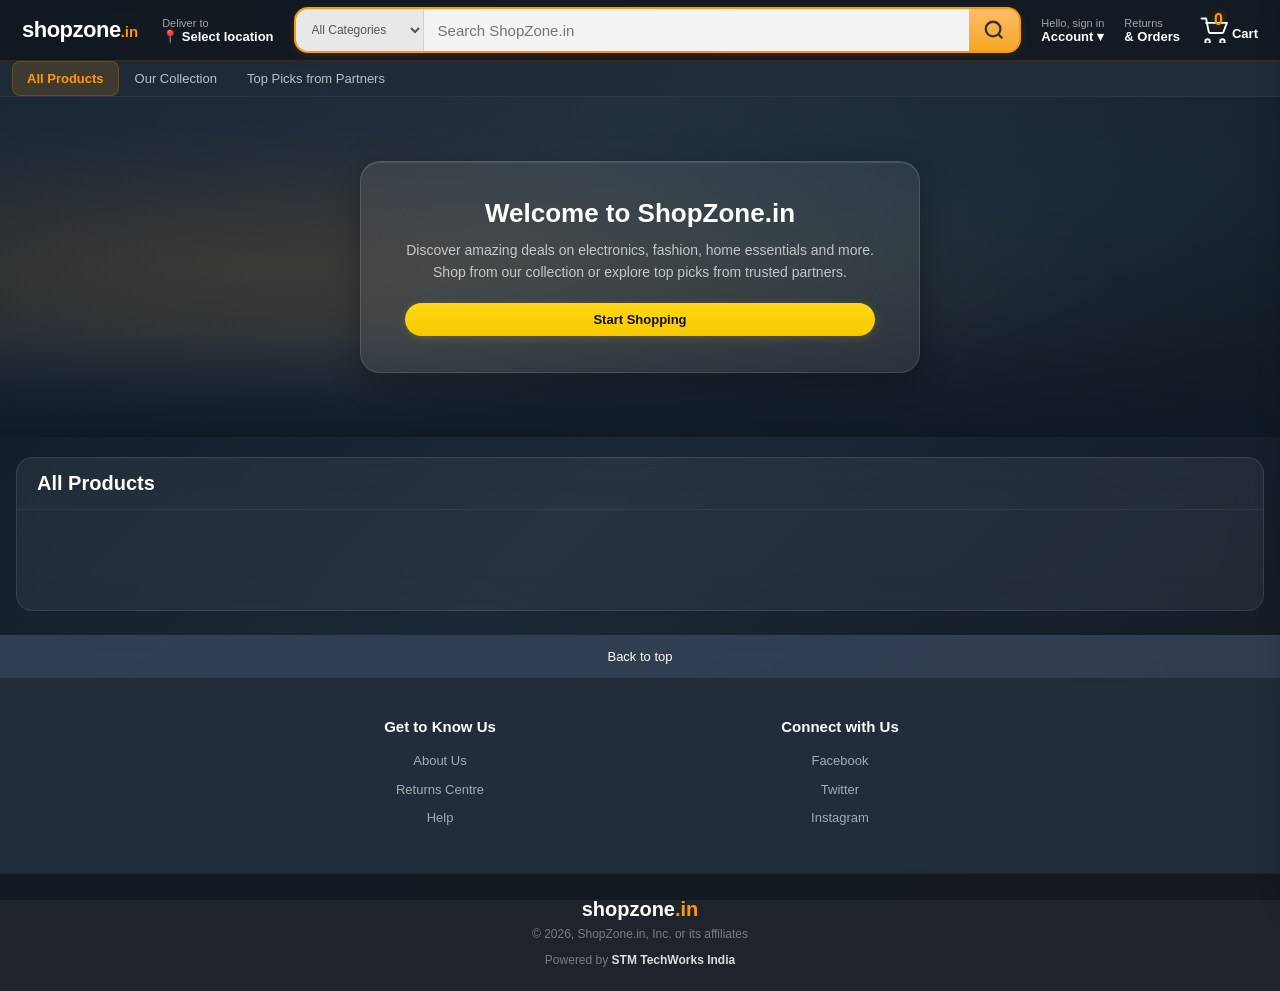
==== commit a6c91c01: "Move products to Firestore, expand categories, fix card layout" ====
--- a/index.html
+++ b/index.html
@@ -21,9 +21,25 @@
         <select class="search-select" id="searchCategory" aria-label="Search in">
           <option value="all">All Categories</option>
           <option value="electronics">Electronics</option>
+          <option value="mobiles">Mobiles</option>
+          <option value="computers">Computers</option>
           <option value="fashion">Fashion</option>
+          <option value="footwear">Footwear</option>
+          <option value="watches">Watches</option>
+          <option value="beauty">Beauty</option>
           <option value="home">Home &amp; Kitchen</option>
+          <option value="furniture">Furniture</option>
+          <option value="appliances">Appliances</option>
           <option value="grocery">Grocery</option>
+          <option value="health">Health</option>
+          <option value="sports">Sports</option>
+          <option value="toys">Toys</option>
+          <option value="books">Books</option>
+          <option value="automotive">Automotive</option>
+          <option value="baby">Baby</option>
+          <option value="garden">Garden</option>
+          <option value="pet">Pet Supplies</option>
+          <option value="other">Other</option>
         </select>
         <input type="text" id="searchInput" placeholder="Search ShopZone.in" aria-label="Search">
         <button class="search-submit" id="searchBtn" aria-label="Go">
--- a/styles.css
+++ b/styles.css
@@ -274,6 +274,8 @@
   border: 1px solid rgba(255,255,255,0.1);
   border-radius: 16px;
   transition: transform 0.3s, box-shadow 0.3s, border-color 0.3s, background 0.3s;
+  display: flex;
+  flex-direction: column;
 }
 .product-card:hover {
   background: rgba(255,255,255,0.12);
@@ -296,7 +298,7 @@
   filter: drop-shadow(0 4px 8px rgba(0,0,0,0.2));
 }
 .product-card:hover .product-img { transform: scale(1.08); }
-.product-info { text-align: left; }
+.product-info { text-align: left; flex: 1; display: flex; flex-direction: column; }
 .product-name {
   font-size: 14px; color: #5bc0de; line-height: 1.4;
   display: -webkit-box; -webkit-line-clamp: 2; -webkit-box-orient: vertical;
@@ -346,7 +348,7 @@
   box-shadow: 0 2px 8px rgba(255,164,28,0.2);
 }
 .btn-amazon-orange:hover { transform: translateY(-1px); box-shadow: 0 4px 16px rgba(255,164,28,0.35); filter: brightness(1.05); }
-.product-actions { margin-top: 10px; display: flex; flex-direction: column; gap: 6px; }
+.product-actions { margin-top: auto; padding-top: 10px; display: flex; flex-direction: column; gap: 6px; }
 .affiliate-tag { font-size: 11px; color: rgba(255,255,255,0.4); margin-top: 6px; }
 
 /* No Results */
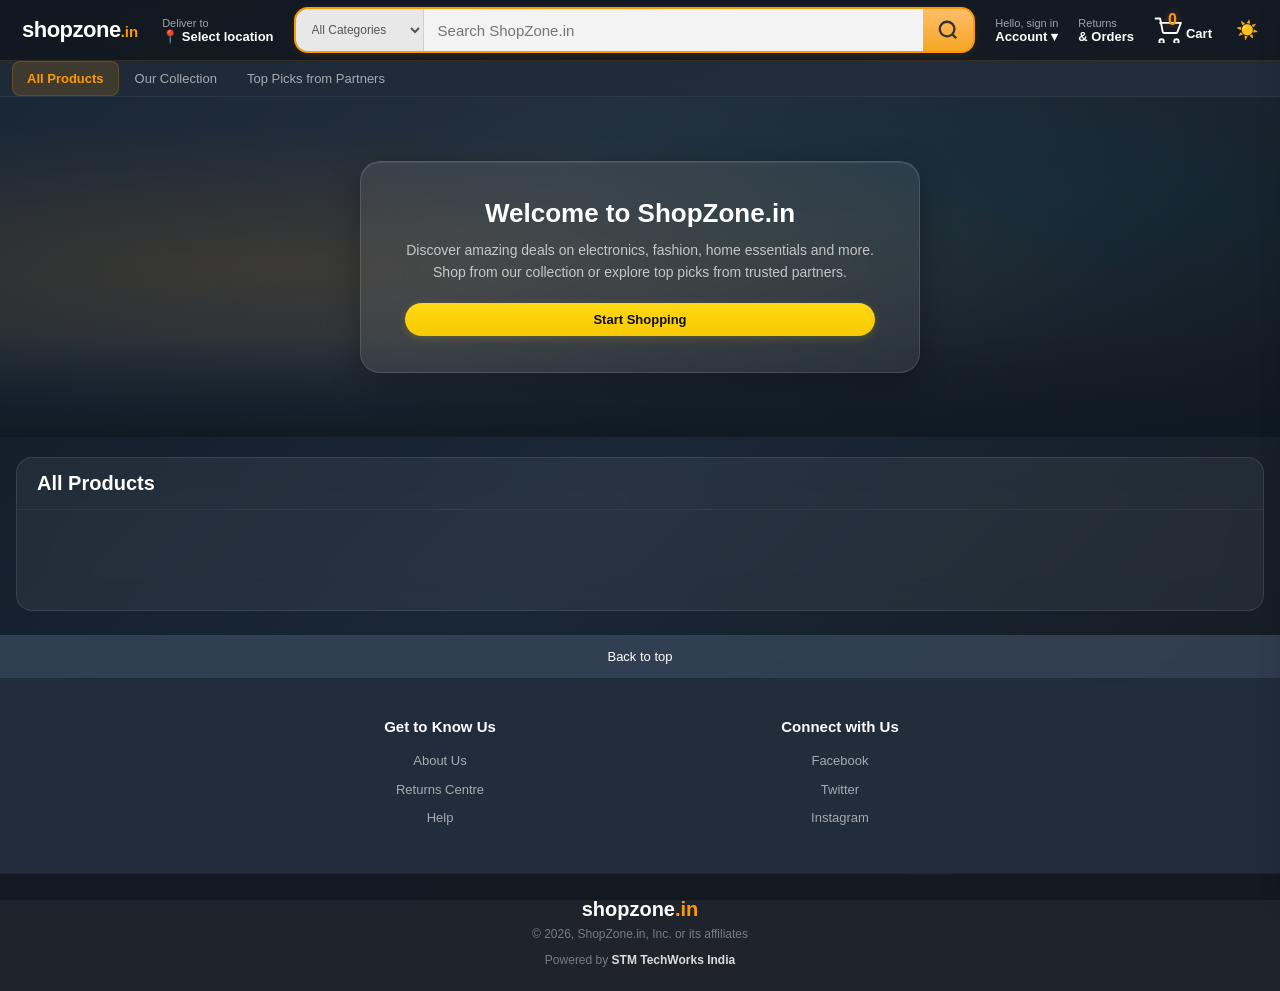
==== commit 6b023b21: "Add light/dark theme toggle with full text visibility in both modes" ====
--- a/index.html
+++ b/index.html
@@ -75,6 +75,9 @@
         <svg width="30" height="26" viewBox="0 0 40 35"><path d="M10 30a3 3 0 1 0 0 6 3 3 0 0 0 0-6zm20 0a3 3 0 1 0 0 6 3 3 0 0 0 0-6zM2 2h6l3.6 18a2 2 0 0 0 2 1.6h15.8a2 2 0 0 0 2-1.6L36 8H8" fill="none" stroke="#fff" stroke-width="2.5" stroke-linecap="round" stroke-linejoin="round"/></svg>
         <span class="cart-text">Cart</span>
       </button>
+      <button class="theme-toggle" id="themeToggle" aria-label="Toggle theme">
+        <span class="theme-icon" id="themeIcon">☀️</span>
+      </button>
     </div>
   </header>
 
@@ -109,7 +112,7 @@
       </div>
       <div class="products-grid" id="productsGrid"></div>
       <div class="no-results" id="noResults" hidden>
-        <svg width="64" height="64" viewBox="0 0 24 24" fill="none" stroke="#ccc" stroke-width="1.5"><circle cx="11" cy="11" r="8"/><path d="m21 21-4.35-4.35"/></svg>
+        <svg width="64" height="64" viewBox="0 0 24 24" fill="none" stroke="currentColor" stroke-width="1.5"><circle cx="11" cy="11" r="8"/><path d="m21 21-4.35-4.35"/></svg>
         <p>No products found</p>
         <span>Try a different search or category</span>
       </div>
--- a/styles.css
+++ b/styles.css
@@ -1,28 +1,158 @@
-/* Reset & Base */
+/* ===== THEME VARIABLES ===== */
+:root {
+  /* Dark theme (default) */
+  --bg-body: linear-gradient(135deg, #0f1923 0%, #1a2736 50%, #131921 100%);
+  --header-bg: rgba(19, 25, 33, 0.85);
+  --header-border: rgba(255, 153, 0, 0.15);
+  --text-primary: #fff;
+  --text-secondary: rgba(255,255,255,0.6);
+  --text-muted: rgba(255,255,255,0.4);
+  --text-body: #e0e0e0;
+  --hover-bg: rgba(255,255,255,0.08);
+  --subnav-bg: rgba(35, 47, 62, 0.8);
+  --subnav-active-bg: rgba(255,153,0,0.15);
+  --subnav-active-border: rgba(255,153,0,0.2);
+  --hero-bg: linear-gradient(135deg, #1a2736 0%, #232f3e 40%, #131921 100%);
+  --hero-fade: rgba(15,25,35,0.95);
+  --hero-card-bg: rgba(255,255,255,0.08);
+  --hero-card-border: rgba(255,255,255,0.12);
+  --hero-card-shadow: 0 8px 32px rgba(0,0,0,0.3);
+  --hero-text: #fff;
+  --hero-subtext: rgba(255,255,255,0.7);
+  --container-bg: rgba(255,255,255,0.06);
+  --container-border: rgba(255,255,255,0.1);
+  --card-bg: rgba(255,255,255,0.07);
+  --card-border: rgba(255,255,255,0.1);
+  --card-hover-bg: rgba(255,255,255,0.12);
+  --card-hover-border: rgba(255,153,0,0.3);
+  --card-hover-shadow: 0 8px 32px rgba(0,0,0,0.3), 0 0 0 1px rgba(255,153,0,0.15);
+  --divider: rgba(255,255,255,0.06);
+  --product-name: #5bc0de;
+  --product-name-hover: #ff9900;
+  --price-color: #fff;
+  --price-mrp: rgba(255,255,255,0.4);
+  --price-off: #ff6b6b;
+  --delivery-color: rgba(255,255,255,0.5);
+  --delivery-free: #4caf50;
+  --star-empty: rgba(255,255,255,0.2);
+  --rating-count: #5bc0de;
+  --affiliate-tag: rgba(255,255,255,0.4);
+  --cart-bg: rgba(19,25,33,0.92);
+  --cart-border: rgba(255,255,255,0.08);
+  --cart-item-border: rgba(255,255,255,0.06);
+  --cart-item-img-bg: rgba(255,255,255,0.05);
+  --cart-qty-bg: rgba(255,255,255,0.06);
+  --cart-qty-border: rgba(255,255,255,0.15);
+  --cart-footer-bg: rgba(255,255,255,0.04);
+  --footer-top-bg: rgba(55,71,90,0.8);
+  --footer-mid-bg: rgba(35,47,62,0.9);
+  --footer-bottom-bg: rgba(19,25,33,0.95);
+  --footer-link: rgba(255,255,255,0.6);
+  --footer-text: rgba(255,255,255,0.4);
+  --dropdown-bg: rgba(19,25,33,0.95);
+  --dropdown-border: rgba(255,255,255,0.1);
+  --dropdown-item: rgba(255,255,255,0.8);
+  --dropdown-divider: rgba(255,255,255,0.08);
+  --scrollbar-track: rgba(0,0,0,0.1);
+  --scrollbar-thumb: rgba(255,153,0,0.3);
+  --no-results-text: rgba(255,255,255,0.7);
+  --no-results-sub: rgba(255,255,255,0.35);
+  --empty-color: rgba(255,255,255,0.5);
+}
+
+[data-theme="light"] {
+  --bg-body: linear-gradient(135deg, #f0f2f5 0%, #e8eaed 50%, #f5f6f8 100%);
+  --header-bg: rgba(19, 25, 33, 0.92);
+  --header-border: rgba(255, 153, 0, 0.2);
+  --text-primary: #fff;
+  --text-secondary: rgba(255,255,255,0.7);
+  --text-muted: rgba(255,255,255,0.5);
+  --text-body: #0f1111;
+  --hover-bg: rgba(255,255,255,0.1);
+  --subnav-bg: rgba(35, 47, 62, 0.92);
+  --subnav-active-bg: rgba(255,153,0,0.2);
+  --subnav-active-border: rgba(255,153,0,0.3);
+  --hero-bg: linear-gradient(135deg, #dce3ea 0%, #c9d1da 40%, #e8eaed 100%);
+  --hero-fade: rgba(240,242,245,0.95);
+  --hero-card-bg: rgba(255,255,255,0.65);
+  --hero-card-border: rgba(255,255,255,0.5);
+  --hero-card-shadow: 0 8px 32px rgba(0,0,0,0.08);
+  --hero-text: #0f1111;
+  --hero-subtext: #565959;
+  --container-bg: rgba(255,255,255,0.6);
+  --container-border: rgba(0,0,0,0.08);
+  --card-bg: rgba(255,255,255,0.55);
+  --card-border: rgba(0,0,0,0.06);
+  --card-hover-bg: rgba(255,255,255,0.8);
+  --card-hover-border: rgba(255,153,0,0.35);
+  --card-hover-shadow: 0 8px 32px rgba(0,0,0,0.1), 0 0 0 1px rgba(255,153,0,0.2);
+  --divider: rgba(0,0,0,0.06);
+  --product-name: #007185;
+  --product-name-hover: #c7511f;
+  --price-color: #0f1111;
+  --price-mrp: #565959;
+  --price-off: #cc0c39;
+  --delivery-color: #565959;
+  --delivery-free: #007600;
+  --star-empty: #ddd;
+  --rating-count: #007185;
+  --affiliate-tag: #565959;
+  --cart-bg: rgba(255,255,255,0.92);
+  --cart-border: rgba(0,0,0,0.08);
+  --cart-item-border: rgba(0,0,0,0.06);
+  --cart-item-img-bg: rgba(0,0,0,0.03);
+  --cart-qty-bg: rgba(0,0,0,0.04);
+  --cart-qty-border: rgba(0,0,0,0.12);
+  --cart-footer-bg: rgba(0,0,0,0.02);
+  --footer-top-bg: rgba(55,71,90,0.9);
+  --footer-mid-bg: rgba(35,47,62,0.95);
+  --footer-bottom-bg: rgba(19,25,33,0.97);
+  --footer-link: rgba(255,255,255,0.7);
+  --footer-text: rgba(255,255,255,0.5);
+  --dropdown-bg: rgba(255,255,255,0.95);
+  --dropdown-border: rgba(0,0,0,0.1);
+  --dropdown-item: #0f1111;
+  --dropdown-divider: rgba(0,0,0,0.08);
+  --scrollbar-track: rgba(0,0,0,0.05);
+  --scrollbar-thumb: rgba(255,153,0,0.4);
+  --no-results-text: #0f1111;
+  --no-results-sub: #565959;
+  --empty-color: #565959;
+}
+
+/* ===== RESET & BASE ===== */
 *, *::before, *::after { margin: 0; padding: 0; box-sizing: border-box; }
 body {
   font-family: "Amazon Ember", Arial, sans-serif;
-  background: linear-gradient(135deg, #0f1923 0%, #1a2736 50%, #131921 100%);
+  background: var(--bg-body);
   background-attachment: fixed;
-  color: #0f1111;
+  color: var(--text-body);
   font-size: 14px;
   -webkit-font-smoothing: antialiased;
   min-height: 100vh;
+  transition: background 0.4s, color 0.4s;
 }
 a { text-decoration: none; color: inherit; }
 button { cursor: pointer; border: none; background: none; font-family: inherit; }
 ul { list-style: none; }
 img { display: block; }
 
+/* ===== THEME TOGGLE ===== */
+.theme-toggle {
+  padding: 6px 10px; border-radius: 8px; margin-left: 4px;
+  transition: background 0.3s, transform 0.2s;
+  flex-shrink: 0;
+}
+.theme-toggle:hover { background: var(--hover-bg); transform: translateY(-1px); }
+.theme-icon { font-size: 18px; line-height: 1; }
+
 /* ===== HEADER (Glass) ===== */
 .header {
-  background: rgba(19, 25, 33, 0.85);
-  backdrop-filter: blur(20px);
-  -webkit-backdrop-filter: blur(20px);
-  border-bottom: 1px solid rgba(255, 153, 0, 0.15);
-  position: sticky;
-  top: 0;
-  z-index: 100;
+  background: var(--header-bg);
+  backdrop-filter: blur(20px); -webkit-backdrop-filter: blur(20px);
+  border-bottom: 1px solid var(--header-border);
+  position: sticky; top: 0; z-index: 100;
+  transition: background 0.4s;
 }
 .header-inner {
   max-width: 1500px; margin: 0 auto;
@@ -33,19 +163,323 @@
   display: flex; align-items: baseline; flex-shrink: 0;
   transition: background 0.3s, transform 0.2s;
 }
-.logo:hover { background: rgba(255,255,255,0.08); transform: translateY(-1px); }
-.logo-main { font-size: 22px; font-weight: 700; color: #fff; letter-spacing: -0.5px; }
+.logo:hover { background: var(--hover-bg); transform: translateY(-1px); }
+.logo-main { font-size: 22px; font-weight: 700; color: var(--text-primary); letter-spacing: -0.5px; }
 .logo-in { font-size: 15px; font-weight: 700; color: #ff9900; }
 .deliver-to {
   padding: 8px 10px; border: none; border-radius: 8px;
-  color: #fff; flex-shrink: 0; margin-left: 4px;
+  color: var(--text-primary); flex-shrink: 0; margin-left: 4px;
   cursor: pointer; transition: background 0.3s, transform 0.2s;
 }
-.deliver-to:hover { background: rgba(255,255,255,0.08); transform: translateY(-1px); }
-.deliver-label { display: block; font-size: 11px; color: rgba(255,255,255,0.6); }
+.deliver-to:hover { background: var(--hover-bg); transform: translateY(-1px); }
+.deliver-label { display: block; font-size: 11px; color: var(--text-secondary); }
 .deliver-location { display: block; font-size: 13px; font-weight: 700; }
 
-/* ===== LOCATION MODAL (Glass) ===== */
+/* ===== SEARCH BAR ===== */
+.search-bar {
+  flex: 1; display: flex; height: 42px; margin: 0 12px;
+  border-radius: 12px; overflow: hidden;
+  background: rgba(255,255,255,0.95);
+  box-shadow: 0 0 0 2px #ff9900, 0 2px 12px rgba(255,153,0,0.15);
+  transition: box-shadow 0.3s;
+}
+.search-bar:focus-within { box-shadow: 0 0 0 3px #ff9900, 0 4px 20px rgba(255,153,0,0.25); }
+.search-select {
+  background: rgba(230,230,230,0.8); border: none; padding: 0 8px 0 12px;
+  font-size: 12px; color: #555; border-right: 1px solid rgba(0,0,0,0.1);
+  cursor: pointer; outline: none;
+}
+.search-bar input {
+  flex: 1; border: none; padding: 0 14px; font-size: 15px;
+  outline: none; color: #111; background: transparent;
+}
+.search-submit {
+  background: linear-gradient(180deg, #febd69, #f5a623);
+  padding: 0 14px; display: flex; align-items: center; justify-content: center;
+  transition: filter 0.2s;
+}
+.search-submit:hover { filter: brightness(1.05); }
+
+/* ===== NAV LINKS ===== */
+.nav-link {
+  padding: 8px 10px; border: none; border-radius: 8px;
+  color: var(--text-primary); flex-shrink: 0; white-space: nowrap;
+  transition: background 0.3s, transform 0.2s;
+}
+.nav-link:hover { background: var(--hover-bg); transform: translateY(-1px); }
+.nav-line1 { display: block; font-size: 11px; color: var(--text-secondary); }
+.nav-line2 { display: block; font-size: 13px; font-weight: 700; }
+
+/* ===== CART BUTTON ===== */
+.nav-cart {
+  display: flex; align-items: flex-end; gap: 2px;
+  padding: 8px 10px; border: none; border-radius: 8px;
+  color: var(--text-primary); position: relative; flex-shrink: 0;
+  transition: background 0.3s, transform 0.2s;
+}
+.nav-cart:hover { background: var(--hover-bg); transform: translateY(-1px); }
+.cart-count {
+  position: absolute; top: 2px; left: 24px;
+  color: #ff9900; font-size: 16px; font-weight: 700;
+  text-shadow: 0 0 8px rgba(255,153,0,0.4);
+}
+.cart-text { font-size: 13px; font-weight: 700; margin-bottom: 2px; }
+
+/* ===== SUB NAV (Glass) ===== */
+.subnav {
+  background: var(--subnav-bg);
+  backdrop-filter: blur(16px); -webkit-backdrop-filter: blur(16px);
+  border-bottom: 1px solid var(--divider);
+  transition: background 0.4s;
+}
+.subnav-inner {
+  max-width: 1500px; margin: 0 auto; padding: 0 12px;
+  display: flex; overflow-x: auto; gap: 2px;
+}
+.subnav-btn {
+  padding: 9px 14px; font-size: 13px; color: var(--text-secondary);
+  white-space: nowrap; border: none; border-radius: 8px;
+  transition: all 0.3s; background: none;
+}
+.subnav-btn:hover { color: var(--text-primary); background: var(--hover-bg); transform: translateY(-1px); }
+.subnav-btn.active {
+  background: var(--subnav-active-bg);
+  color: #ff9900; font-weight: 700;
+  border: 1px solid var(--subnav-active-border);
+}
+
+/* ===== HERO ===== */
+.hero { position: relative; overflow: hidden; }
+.hero-bg { height: 340px; background: var(--hero-bg); transition: background 0.4s; }
+.hero-bg::before {
+  content: ''; position: absolute; inset: 0;
+  background:
+    radial-gradient(ellipse at 20% 50%, rgba(255,153,0,0.12) 0%, transparent 60%),
+    radial-gradient(ellipse at 80% 30%, rgba(0,113,133,0.1) 0%, transparent 50%);
+}
+.hero-fade {
+  position: absolute; bottom: 0; left: 0; right: 0; height: 100px;
+  background: linear-gradient(transparent, var(--hero-fade));
+  transition: background 0.4s;
+}
+.hero-content {
+  position: absolute; inset: 0;
+  display: flex; align-items: center; justify-content: center; padding: 20px;
+}
+.hero-card-main {
+  background: var(--hero-card-bg);
+  backdrop-filter: blur(24px); -webkit-backdrop-filter: blur(24px);
+  padding: 36px 44px; max-width: 560px; width: 100%;
+  border-radius: 20px;
+  box-shadow: var(--hero-card-shadow), inset 0 1px 0 rgba(255,255,255,0.1);
+  border: 1px solid var(--hero-card-border);
+  text-align: center; transition: background 0.4s, border-color 0.4s;
+}
+.hero-card-main h1 { font-size: 26px; font-weight: 700; color: var(--hero-text); margin-bottom: 10px; }
+.hero-card-main p { font-size: 14px; color: var(--hero-subtext); line-height: 1.6; margin-bottom: 20px; }
+.hero-btn {
+  display: inline-block; width: auto; padding: 10px 32px;
+  font-size: 14px; font-weight: 600; border-radius: 24px;
+  box-shadow: 0 4px 16px rgba(255,216,20,0.3);
+  transition: transform 0.2s, box-shadow 0.2s;
+}
+.hero-btn:hover { transform: translateY(-2px); box-shadow: 0 6px 24px rgba(255,216,20,0.4); }
+
+/* ===== PRODUCTS SECTION ===== */
+.products-section { max-width: 1500px; margin: 20px auto 0; padding: 0 16px 24px; }
+.products-container {
+  background: var(--container-bg);
+  backdrop-filter: blur(16px); -webkit-backdrop-filter: blur(16px);
+  border: 1px solid var(--container-border);
+  border-radius: 16px; overflow: hidden;
+  transition: background 0.4s, border-color 0.4s;
+}
+.section-bar {
+  padding: 14px 20px;
+  display: flex; justify-content: space-between; align-items: center;
+  border-bottom: 1px solid var(--divider);
+}
+.section-bar h2 { font-size: 20px; font-weight: 700; color: var(--price-color); }
+.product-count { font-size: 13px; color: var(--text-muted); }
+.products-grid {
+  display: grid; grid-template-columns: repeat(auto-fill, minmax(230px, 1fr));
+  padding: 12px; gap: 16px; min-height: 100px;
+}
+
+/* ===== PRODUCT CARD ===== */
+.product-card {
+  padding: 18px; text-align: center;
+  background: var(--card-bg);
+  backdrop-filter: blur(12px); -webkit-backdrop-filter: blur(12px);
+  position: relative;
+  border: 1px solid var(--card-border);
+  border-radius: 16px;
+  transition: transform 0.3s, box-shadow 0.3s, border-color 0.3s, background 0.3s;
+  display: flex; flex-direction: column;
+}
+.product-card:hover {
+  background: var(--card-hover-bg);
+  border-color: var(--card-hover-border);
+  box-shadow: var(--card-hover-shadow);
+  transform: translateY(-4px); z-index: 1;
+}
+.product-badge {
+  position: absolute; top: 12px; left: 12px;
+  background: linear-gradient(135deg, #cc0c39, #e8234a);
+  color: #fff; font-size: 11px; font-weight: 700;
+  padding: 4px 10px; border-radius: 8px; z-index: 2;
+  box-shadow: 0 2px 8px rgba(204,12,57,0.3);
+}
+.product-img {
+  width: 160px; height: 160px; object-fit: contain;
+  margin: 0 auto 14px; display: block;
+  transition: transform 0.3s ease;
+  filter: drop-shadow(0 4px 8px rgba(0,0,0,0.15));
+}
+.product-card:hover .product-img { transform: scale(1.08); }
+.product-info { text-align: left; flex: 1; display: flex; flex-direction: column; }
+.product-name {
+  font-size: 14px; color: var(--product-name); line-height: 1.4;
+  display: -webkit-box; -webkit-line-clamp: 2; -webkit-box-orient: vertical;
+  overflow: hidden; margin-bottom: 6px; transition: color 0.2s;
+}
+.product-card:hover .product-name { color: var(--product-name-hover); }
+
+/* Rating */
+.product-rating { display: flex; align-items: center; gap: 4px; margin-bottom: 6px; }
+.stars { display: flex; gap: 0; }
+.star { width: 16px; height: 16px; }
+.star-filled { color: #de7921; filter: drop-shadow(0 0 2px rgba(222,121,33,0.4)); }
+.star-empty { color: var(--star-empty); }
+.rating-count { font-size: 12px; color: var(--rating-count); }
+
+/* Price */
+.product-price { margin-bottom: 6px; }
+.price-main { display: flex; align-items: flex-start; gap: 1px; }
+.price-symbol { font-size: 13px; position: relative; top: 3px; color: var(--price-color); }
+.price-whole { font-size: 26px; font-weight: 400; line-height: 1; color: var(--price-color); }
+.price-mrp { font-size: 12px; color: var(--price-mrp); margin-top: 3px; }
+.price-mrp-strike { text-decoration: line-through; }
+.price-pct { font-size: 12px; color: var(--price-off); font-weight: 600; margin-left: 4px; }
+.price-limited { font-size: 12px; color: var(--price-off); font-weight: 700; margin-bottom: 2px; }
+.delivery-info { font-size: 12px; color: var(--delivery-color); margin-top: 6px; }
+.delivery-free { color: var(--delivery-free); font-weight: 700; }
+
+/* Buttons */
+.btn-amazon-yellow {
+  display: block; width: 100%; padding: 9px 10px;
+  background: linear-gradient(180deg, #ffd814, #f7ca00);
+  border: none; border-radius: 24px; font-size: 13px; text-align: center;
+  color: #0f1111; cursor: pointer;
+  transition: transform 0.2s, box-shadow 0.2s, filter 0.2s;
+  box-shadow: 0 2px 8px rgba(255,216,20,0.2);
+}
+.btn-amazon-yellow:hover { transform: translateY(-1px); box-shadow: 0 4px 16px rgba(255,216,20,0.35); filter: brightness(1.05); }
+.btn-amazon-orange {
+  display: block; width: 100%; padding: 9px 10px;
+  background: linear-gradient(180deg, #ffa41c, #fa8900);
+  border: none; border-radius: 24px; font-size: 13px; text-align: center;
+  color: #0f1111; cursor: pointer;
+  transition: transform 0.2s, box-shadow 0.2s, filter 0.2s;
+  box-shadow: 0 2px 8px rgba(255,164,28,0.2);
+}
+.btn-amazon-orange:hover { transform: translateY(-1px); box-shadow: 0 4px 16px rgba(255,164,28,0.35); filter: brightness(1.05); }
+.product-actions { margin-top: auto; padding-top: 10px; display: flex; flex-direction: column; gap: 6px; }
+.affiliate-tag { font-size: 11px; color: var(--affiliate-tag); margin-top: 6px; }
+
+/* No Results */
+.no-results { text-align: center; padding: 60px 20px; color: var(--empty-color); }
+.no-results svg { opacity: 0.5; }
+.no-results p { font-size: 18px; font-weight: 600; color: var(--no-results-text); margin: 12px 0 4px; }
+.no-results span { font-size: 13px; color: var(--no-results-sub); }
+
+/* ===== CART SIDEBAR ===== */
+.cart-overlay { position: fixed; inset: 0; background: rgba(0,0,0,0.5); backdrop-filter: blur(4px); z-index: 200; display: none; }
+.cart-overlay.open { display: block; }
+.cart-sidebar {
+  position: fixed; top: 0; right: -400px; width: 380px; max-width: 92vw;
+  height: 100vh; background: var(--cart-bg);
+  backdrop-filter: blur(24px); -webkit-backdrop-filter: blur(24px);
+  z-index: 201; display: flex; flex-direction: column;
+  box-shadow: -4px 0 32px rgba(0,0,0,0.3);
+  border-left: 1px solid var(--cart-border);
+  transition: right 0.3s ease, background 0.4s;
+}
+.cart-sidebar.open { right: 0; }
+.cart-header {
+  display: flex; justify-content: space-between; align-items: center;
+  padding: 16px 20px; border-bottom: 1px solid var(--cart-border);
+}
+.cart-header h2 { font-size: 18px; font-weight: 700; color: var(--price-color); }
+.cart-header button { font-size: 28px; color: var(--text-muted); line-height: 1; transition: color 0.2s; }
+.cart-header button:hover { color: var(--price-color); }
+.cart-items { flex: 1; overflow-y: auto; padding: 0 20px; }
+.cart-item { display: flex; gap: 14px; padding: 16px 0; border-bottom: 1px solid var(--cart-item-border); }
+.cart-item img { width: 80px; height: 80px; object-fit: contain; border-radius: 8px; background: var(--cart-item-img-bg); }
+.cart-item-info { flex: 1; }
+.cart-item-name { font-size: 14px; color: var(--product-name); margin-bottom: 4px; line-height: 1.3; }
+.cart-item-stock { font-size: 12px; color: var(--delivery-free); margin-bottom: 4px; }
+.cart-item-price { font-size: 18px; font-weight: 700; margin-bottom: 6px; color: var(--price-color); }
+.cart-item-qty {
+  display: inline-flex; align-items: center;
+  border: 1px solid var(--cart-qty-border); border-radius: 10px; overflow: hidden;
+}
+.cart-item-qty button {
+  width: 34px; height: 32px; font-size: 16px;
+  display: flex; align-items: center; justify-content: center;
+  background: var(--cart-qty-bg); border: none; color: var(--price-color);
+  transition: background 0.2s;
+}
+.cart-item-qty button:hover { background: var(--hover-bg); }
+.cart-item-qty span {
+  width: 40px; text-align: center; font-size: 14px;
+  border-left: 1px solid var(--cart-qty-border);
+  border-right: 1px solid var(--cart-qty-border);
+  line-height: 32px; background: transparent; color: var(--price-color);
+}
+.cart-item-actions { margin-top: 8px; display: flex; gap: 8px; font-size: 12px; }
+.cart-item-actions button { color: var(--product-name); cursor: pointer; background: none; border: none; transition: color 0.2s; }
+.cart-item-actions button:hover { text-decoration: underline; color: #ff9900; }
+.cart-item-actions span { color: var(--divider); }
+.cart-empty { text-align: center; padding: 48px 0; color: var(--empty-color); }
+.cart-footer {
+  padding: 16px 20px; border-top: 1px solid var(--cart-border);
+  background: var(--cart-footer-bg);
+}
+.cart-subtotal { font-size: 16px; margin-bottom: 12px; color: var(--price-color); }
+.cart-checkout { font-size: 14px; padding: 10px; }
+
+/* ===== FOOTER ===== */
+.back-to-top {
+  display: block; text-align: center; padding: 14px;
+  background: var(--footer-top-bg);
+  backdrop-filter: blur(8px); -webkit-backdrop-filter: blur(8px);
+  color: #fff; font-size: 13px; transition: background 0.2s;
+}
+.back-to-top:hover { background: rgba(72,87,105,0.9); }
+.footer-mid {
+  background: var(--footer-mid-bg);
+  backdrop-filter: blur(12px); -webkit-backdrop-filter: blur(12px);
+  padding: 40px 0; transition: background 0.4s;
+}
+.footer-cols {
+  max-width: 800px; margin: 0 auto; padding: 0 16px;
+  display: grid; grid-template-columns: repeat(2, 1fr); gap: 32px; text-align: center;
+}
+.footer-col h3 { font-size: 15px; font-weight: 700; color: #fff; margin-bottom: 12px; }
+.footer-col a { display: block; font-size: 13px; color: var(--footer-link); line-height: 2.2; transition: color 0.2s; }
+.footer-col a:hover { text-decoration: underline; color: #ff9900; }
+.footer-bottom {
+  background: var(--footer-bottom-bg);
+  padding: 24px; text-align: center;
+  border-top: 1px solid var(--divider); transition: background 0.4s;
+}
+.footer-bottom-inner { display: flex; flex-direction: column; align-items: center; gap: 6px; }
+.footer-logo { font-size: 20px; font-weight: 700; color: #fff; }
+.footer-logo span { color: #ff9900; }
+.footer-bottom p { font-size: 12px; color: var(--footer-text); }
+
+/* ===== MODALS (keep light for readability) ===== */
 .loc-modal-overlay {
   position: fixed; inset: 0; background: rgba(0,0,0,0.6);
   backdrop-filter: blur(4px); -webkit-backdrop-filter: blur(4px);
@@ -58,8 +492,7 @@
   width: 400px; max-width: 90vw; max-height: 90vh; overflow-y: auto;
   border-radius: 16px; padding: 24px 28px;
   box-shadow: 0 8px 40px rgba(0,0,0,0.3), inset 0 1px 0 rgba(255,255,255,0.4);
-  border: 1px solid rgba(255,255,255,0.3);
-  color: #0f1111;
+  border: 1px solid rgba(255,255,255,0.3); color: #0f1111;
 }
 .loc-modal-header { display: flex; justify-content: space-between; align-items: center; margin-bottom: 6px; }
 .loc-modal-header h3 { font-size: 18px; font-weight: 700; }
@@ -71,8 +504,7 @@
 .loc-input-row { display: flex; gap: 10px; align-items: stretch; }
 .loc-input-row input {
   flex: 1; padding: 9px 12px; border: 1px solid rgba(0,0,0,0.2); border-radius: 8px;
-  font-size: 15px; outline: none; min-width: 0;
-  background: rgba(255,255,255,0.7);
+  font-size: 15px; outline: none; min-width: 0; background: rgba(255,255,255,0.7);
   transition: border-color 0.2s, box-shadow 0.2s;
 }
 .loc-input-row input:focus { border-color: #e77600; box-shadow: 0 0 0 3px rgba(228,121,17,0.2); }
@@ -86,25 +518,21 @@
 .loc-divider::before { content: ''; position: absolute; left: 0; right: 0; top: 50%; border-top: 1px solid rgba(0,0,0,0.1); }
 .loc-divider span { background: rgba(255,255,255,0.92); padding: 0 14px; position: relative; font-size: 12px; color: #565959; }
 .loc-detect {
-  width: 100%; padding: 11px;
-  background: rgba(240,242,242,0.8); border: 1px solid rgba(0,0,0,0.1);
-  border-radius: 12px; font-size: 14px; cursor: pointer;
-  transition: background 0.2s, transform 0.15s; text-align: center;
-}
-.loc-detect:hover { background: rgba(227,230,230,0.9); transform: translateY(-1px); }
+  width: 100%; padding: 11px; background: rgba(240,242,242,0.8); border: 1px solid rgba(0,0,0,0.1);
+  border-radius: 12px; font-size: 14px; cursor: pointer; transition: background 0.2s; text-align: center;
+}
+.loc-detect:hover { background: rgba(227,230,230,0.9); }
 .loc-detecting { font-size: 13px; color: #007185; text-align: center; margin-top: 10px; }
 .loc-current {
-  margin-top: 16px; padding: 10px 14px;
-  background: rgba(195,232,141,0.2); border: 1px solid rgba(195,232,141,0.5);
-  border-radius: 10px; display: flex; justify-content: space-between; align-items: center;
+  margin-top: 16px; padding: 10px 14px; background: rgba(195,232,141,0.2);
+  border: 1px solid rgba(195,232,141,0.5); border-radius: 10px;
+  display: flex; justify-content: space-between; align-items: center;
 }
 .loc-current p { font-size: 13px; margin: 0; }
 .loc-current-info { flex: 1; }
 .loc-current-detail { font-size: 12px; color: #565959; margin-top: 2px; }
 .loc-clear { font-size: 12px; color: #007185; cursor: pointer; background: none; border: none; flex-shrink: 0; }
 .loc-clear:hover { text-decoration: underline; }
-
-/* Address Form */
 .loc-address-form { margin-top: 4px; }
 .loc-field { margin-bottom: 12px; }
 .loc-field label { display: block; font-size: 12px; font-weight: 700; margin-bottom: 4px; color: #0f1111; }
@@ -127,335 +555,7 @@
   .loc-field-row { flex-direction: column; }
 }
 
-/* ===== SEARCH BAR (Glass) ===== */
-.search-bar {
-  flex: 1; display: flex; height: 42px; margin: 0 12px;
-  border-radius: 12px; overflow: hidden;
-  background: rgba(255,255,255,0.95);
-  box-shadow: 0 0 0 2px #ff9900, 0 2px 12px rgba(255,153,0,0.15);
-  transition: box-shadow 0.3s;
-}
-.search-bar:focus-within { box-shadow: 0 0 0 3px #ff9900, 0 4px 20px rgba(255,153,0,0.25); }
-.search-select {
-  background: rgba(230,230,230,0.8); border: none; padding: 0 8px 0 12px;
-  font-size: 12px; color: #555; border-right: 1px solid rgba(0,0,0,0.1);
-  cursor: pointer; outline: none;
-}
-.search-bar input {
-  flex: 1; border: none; padding: 0 14px; font-size: 15px;
-  outline: none; color: #111; background: transparent;
-}
-.search-submit {
-  background: linear-gradient(180deg, #febd69, #f5a623);
-  padding: 0 14px;
-  display: flex; align-items: center; justify-content: center;
-  transition: background 0.2s, filter 0.2s;
-}
-.search-submit:hover { filter: brightness(1.05); }
-
-/* ===== NAV LINKS ===== */
-.nav-link {
-  padding: 8px 10px; border: none; border-radius: 8px;
-  color: #fff; flex-shrink: 0; white-space: nowrap;
-  transition: background 0.3s, transform 0.2s;
-}
-.nav-link:hover { background: rgba(255,255,255,0.08); transform: translateY(-1px); }
-.nav-line1 { display: block; font-size: 11px; color: rgba(255,255,255,0.6); }
-.nav-line2 { display: block; font-size: 13px; font-weight: 700; }
-
-/* ===== CART BUTTON ===== */
-.nav-cart {
-  display: flex; align-items: flex-end; gap: 2px;
-  padding: 8px 10px; border: none; border-radius: 8px;
-  color: #fff; position: relative; flex-shrink: 0;
-  transition: background 0.3s, transform 0.2s;
-}
-.nav-cart:hover { background: rgba(255,255,255,0.08); transform: translateY(-1px); }
-.cart-count {
-  position: absolute; top: 2px; left: 24px;
-  color: #ff9900; font-size: 16px; font-weight: 700;
-  text-shadow: 0 0 8px rgba(255,153,0,0.4);
-}
-.cart-text { font-size: 13px; font-weight: 700; margin-bottom: 2px; }
-
-/* ===== SUB NAV (Glass) ===== */
-.subnav {
-  background: rgba(35, 47, 62, 0.8);
-  backdrop-filter: blur(16px); -webkit-backdrop-filter: blur(16px);
-  border-bottom: 1px solid rgba(255,255,255,0.05);
-}
-.subnav-inner {
-  max-width: 1500px; margin: 0 auto; padding: 0 12px;
-  display: flex; overflow-x: auto; gap: 2px;
-}
-.subnav-btn {
-  padding: 9px 14px; font-size: 13px; color: rgba(255,255,255,0.7);
-  white-space: nowrap; border: none; border-radius: 8px;
-  transition: all 0.3s; background: none;
-}
-.subnav-btn:hover { color: #fff; background: rgba(255,255,255,0.1); transform: translateY(-1px); }
-.subnav-btn.active {
-  background: rgba(255,153,0,0.15);
-  color: #ff9900; font-weight: 700;
-  border: 1px solid rgba(255,153,0,0.2);
-}
-
-/* ===== HERO (Glass Card) ===== */
-.hero { position: relative; overflow: hidden; }
-.hero-bg {
-  height: 340px;
-  background: linear-gradient(135deg, #1a2736 0%, #232f3e 40%, #131921 100%);
-}
-.hero-bg::before {
-  content: '';
-  position: absolute; inset: 0;
-  background:
-    radial-gradient(ellipse at 20% 50%, rgba(255,153,0,0.12) 0%, transparent 60%),
-    radial-gradient(ellipse at 80% 30%, rgba(0,113,133,0.1) 0%, transparent 50%);
-}
-.hero-fade {
-  position: absolute; bottom: 0; left: 0; right: 0; height: 100px;
-  background: linear-gradient(transparent, rgba(15,25,35,0.95));
-}
-.hero-content {
-  position: absolute; inset: 0;
-  display: flex; align-items: center; justify-content: center;
-  padding: 20px;
-}
-.hero-card-main {
-  background: rgba(255,255,255,0.08);
-  backdrop-filter: blur(24px); -webkit-backdrop-filter: blur(24px);
-  padding: 36px 44px; max-width: 560px; width: 100%;
-  border-radius: 20px;
-  box-shadow: 0 8px 32px rgba(0,0,0,0.3), inset 0 1px 0 rgba(255,255,255,0.1);
-  border: 1px solid rgba(255,255,255,0.12);
-  text-align: center;
-}
-.hero-card-main h1 { font-size: 26px; font-weight: 700; color: #fff; margin-bottom: 10px; }
-.hero-card-main p { font-size: 14px; color: rgba(255,255,255,0.7); line-height: 1.6; margin-bottom: 20px; }
-.hero-btn {
-  display: inline-block; width: auto; padding: 10px 32px;
-  font-size: 14px; font-weight: 600; border-radius: 24px;
-  box-shadow: 0 4px 16px rgba(255,216,20,0.3);
-  transition: transform 0.2s, box-shadow 0.2s;
-}
-.hero-btn:hover { transform: translateY(-2px); box-shadow: 0 6px 24px rgba(255,216,20,0.4); }
-
-/* ===== PRODUCTS SECTION ===== */
-.products-section {
-  max-width: 1500px; margin: 20px auto 0; padding: 0 16px 24px;
-}
-.products-container {
-  background: rgba(255,255,255,0.06);
-  backdrop-filter: blur(16px); -webkit-backdrop-filter: blur(16px);
-  border: 1px solid rgba(255,255,255,0.1);
-  border-radius: 16px;
-  overflow: hidden;
-}
-.section-bar {
-  padding: 14px 20px;
-  display: flex; justify-content: space-between; align-items: center;
-  border-bottom: 1px solid rgba(255,255,255,0.06);
-}
-.section-bar h2 { font-size: 20px; font-weight: 700; color: #fff; }
-.product-count { font-size: 13px; color: rgba(255,255,255,0.5); }
-.products-grid {
-  display: grid; grid-template-columns: repeat(auto-fill, minmax(230px, 1fr));
-  padding: 12px; gap: 16px;
-  min-height: 100px;
-}
-
-/* ===== PRODUCT CARD (Glass) ===== */
-.product-card {
-  padding: 18px; text-align: center;
-  background: rgba(255,255,255,0.07);
-  backdrop-filter: blur(12px); -webkit-backdrop-filter: blur(12px);
-  position: relative;
-  border: 1px solid rgba(255,255,255,0.1);
-  border-radius: 16px;
-  transition: transform 0.3s, box-shadow 0.3s, border-color 0.3s, background 0.3s;
-  display: flex;
-  flex-direction: column;
-}
-.product-card:hover {
-  background: rgba(255,255,255,0.12);
-  border-color: rgba(255,153,0,0.3);
-  box-shadow: 0 8px 32px rgba(0,0,0,0.3), 0 0 0 1px rgba(255,153,0,0.15);
-  transform: translateY(-4px);
-  z-index: 1;
-}
-.product-badge {
-  position: absolute; top: 12px; left: 12px;
-  background: linear-gradient(135deg, #cc0c39, #e8234a);
-  color: #fff; font-size: 11px; font-weight: 700;
-  padding: 4px 10px; border-radius: 8px; z-index: 2; letter-spacing: 0.2px;
-  box-shadow: 0 2px 8px rgba(204,12,57,0.3);
-}
-.product-img {
-  width: 160px; height: 160px; object-fit: contain;
-  margin: 0 auto 14px; display: block;
-  transition: transform 0.3s ease;
-  filter: drop-shadow(0 4px 8px rgba(0,0,0,0.2));
-}
-.product-card:hover .product-img { transform: scale(1.08); }
-.product-info { text-align: left; flex: 1; display: flex; flex-direction: column; }
-.product-name {
-  font-size: 14px; color: #5bc0de; line-height: 1.4;
-  display: -webkit-box; -webkit-line-clamp: 2; -webkit-box-orient: vertical;
-  overflow: hidden; margin-bottom: 6px; transition: color 0.2s;
-}
-.product-card:hover .product-name { color: #ff9900; }
-
-/* Rating */
-.product-rating { display: flex; align-items: center; gap: 4px; margin-bottom: 6px; }
-.stars { display: flex; gap: 0; }
-.star { width: 16px; height: 16px; }
-.star-filled { color: #de7921; filter: drop-shadow(0 0 2px rgba(222,121,33,0.4)); }
-.star-empty { color: rgba(255,255,255,0.2); }
-.rating-count { font-size: 12px; color: #5bc0de; }
-
-/* Price */
-.product-price { margin-bottom: 6px; }
-.price-main { display: flex; align-items: flex-start; gap: 1px; }
-.price-symbol { font-size: 13px; position: relative; top: 3px; color: #fff; }
-.price-whole { font-size: 26px; font-weight: 400; line-height: 1; color: #fff; }
-.price-mrp { font-size: 12px; color: rgba(255,255,255,0.4); margin-top: 3px; }
-.price-mrp-strike { text-decoration: line-through; }
-.price-pct { font-size: 12px; color: #ff6b6b; font-weight: 600; margin-left: 4px; }
-.price-limited {
-  font-size: 12px; color: #ff6b6b; font-weight: 700; margin-bottom: 2px;
-  text-shadow: 0 0 8px rgba(255,107,107,0.3);
-}
-.delivery-info { font-size: 12px; color: rgba(255,255,255,0.5); margin-top: 6px; }
-.delivery-free { color: #4caf50; font-weight: 700; }
-
-/* Buttons */
-.btn-amazon-yellow {
-  display: block; width: 100%; padding: 9px 10px;
-  background: linear-gradient(180deg, #ffd814, #f7ca00);
-  border: none; border-radius: 24px; font-size: 13px; text-align: center;
-  color: #0f1111; cursor: pointer;
-  transition: transform 0.2s, box-shadow 0.2s, filter 0.2s;
-  box-shadow: 0 2px 8px rgba(255,216,20,0.2);
-}
-.btn-amazon-yellow:hover { transform: translateY(-1px); box-shadow: 0 4px 16px rgba(255,216,20,0.35); filter: brightness(1.05); }
-.btn-amazon-orange {
-  display: block; width: 100%; padding: 9px 10px;
-  background: linear-gradient(180deg, #ffa41c, #fa8900);
-  border: none; border-radius: 24px; font-size: 13px; text-align: center;
-  color: #0f1111; cursor: pointer;
-  transition: transform 0.2s, box-shadow 0.2s, filter 0.2s;
-  box-shadow: 0 2px 8px rgba(255,164,28,0.2);
-}
-.btn-amazon-orange:hover { transform: translateY(-1px); box-shadow: 0 4px 16px rgba(255,164,28,0.35); filter: brightness(1.05); }
-.product-actions { margin-top: auto; padding-top: 10px; display: flex; flex-direction: column; gap: 6px; }
-.affiliate-tag { font-size: 11px; color: rgba(255,255,255,0.4); margin-top: 6px; }
-
-/* No Results */
-.no-results {
-  text-align: center; padding: 60px 20px;
-  color: rgba(255,255,255,0.5);
-}
-.no-results svg { opacity: 0.3; }
-.no-results p { font-size: 18px; font-weight: 600; color: rgba(255,255,255,0.7); margin: 12px 0 4px; }
-.no-results span { font-size: 13px; color: rgba(255,255,255,0.35); }
-
-/* ===== CART SIDEBAR (Glass) ===== */
-.cart-overlay { position: fixed; inset: 0; background: rgba(0,0,0,0.5); backdrop-filter: blur(4px); z-index: 200; display: none; }
-.cart-overlay.open { display: block; }
-.cart-sidebar {
-  position: fixed; top: 0; right: -400px; width: 380px; max-width: 92vw;
-  height: 100vh;
-  background: rgba(19,25,33,0.92);
-  backdrop-filter: blur(24px); -webkit-backdrop-filter: blur(24px);
-  z-index: 201;
-  display: flex; flex-direction: column;
-  box-shadow: -4px 0 32px rgba(0,0,0,0.4);
-  border-left: 1px solid rgba(255,255,255,0.08);
-  transition: right 0.3s ease;
-}
-.cart-sidebar.open { right: 0; }
-.cart-header {
-  display: flex; justify-content: space-between; align-items: center;
-  padding: 16px 20px; border-bottom: 1px solid rgba(255,255,255,0.08);
-}
-.cart-header h2 { font-size: 18px; font-weight: 700; color: #fff; }
-.cart-header button { font-size: 28px; color: rgba(255,255,255,0.5); line-height: 1; transition: color 0.2s; }
-.cart-header button:hover { color: #fff; }
-.cart-items { flex: 1; overflow-y: auto; padding: 0 20px; }
-.cart-item {
-  display: flex; gap: 14px; padding: 16px 0;
-  border-bottom: 1px solid rgba(255,255,255,0.06);
-}
-.cart-item img { width: 80px; height: 80px; object-fit: contain; border-radius: 8px; background: rgba(255,255,255,0.05); }
-.cart-item-info { flex: 1; }
-.cart-item-name { font-size: 14px; color: #5bc0de; margin-bottom: 4px; line-height: 1.3; }
-.cart-item-stock { font-size: 12px; color: #4caf50; margin-bottom: 4px; }
-.cart-item-price { font-size: 18px; font-weight: 700; margin-bottom: 6px; color: #fff; }
-.cart-item-qty {
-  display: inline-flex; align-items: center;
-  border: 1px solid rgba(255,255,255,0.15);
-  border-radius: 10px; overflow: hidden;
-}
-.cart-item-qty button {
-  width: 34px; height: 32px; font-size: 16px;
-  display: flex; align-items: center; justify-content: center;
-  background: rgba(255,255,255,0.06); border: none; color: #fff;
-  transition: background 0.2s;
-}
-.cart-item-qty button:hover { background: rgba(255,255,255,0.12); }
-.cart-item-qty span {
-  width: 40px; text-align: center; font-size: 14px;
-  border-left: 1px solid rgba(255,255,255,0.1);
-  border-right: 1px solid rgba(255,255,255,0.1);
-  line-height: 32px; background: transparent; color: #fff;
-}
-.cart-item-actions { margin-top: 8px; display: flex; gap: 8px; font-size: 12px; }
-.cart-item-actions button { color: #5bc0de; cursor: pointer; background: none; border: none; transition: color 0.2s; }
-.cart-item-actions button:hover { text-decoration: underline; color: #ff9900; }
-.cart-item-actions span { color: rgba(255,255,255,0.15); }
-.cart-empty { text-align: center; padding: 48px 0; color: rgba(255,255,255,0.4); }
-.cart-footer {
-  padding: 16px 20px;
-  border-top: 1px solid rgba(255,255,255,0.08);
-  background: rgba(255,255,255,0.04);
-}
-.cart-subtotal { font-size: 16px; margin-bottom: 12px; color: #fff; }
-.cart-checkout { font-size: 14px; padding: 10px; }
-
-/* ===== FOOTER (Glass) ===== */
-.back-to-top {
-  display: block; text-align: center; padding: 14px;
-  background: rgba(55,71,90,0.8);
-  backdrop-filter: blur(8px); -webkit-backdrop-filter: blur(8px);
-  color: #fff; font-size: 13px;
-  transition: background 0.2s;
-}
-.back-to-top:hover { background: rgba(72,87,105,0.9); }
-.footer-mid {
-  background: rgba(35,47,62,0.9);
-  backdrop-filter: blur(12px); -webkit-backdrop-filter: blur(12px);
-  padding: 40px 0;
-}
-.footer-cols {
-  max-width: 800px; margin: 0 auto; padding: 0 16px;
-  display: grid; grid-template-columns: repeat(2, 1fr); gap: 32px;
-  text-align: center;
-}
-.footer-col h3 { font-size: 15px; font-weight: 700; color: #fff; margin-bottom: 12px; }
-.footer-col a { display: block; font-size: 13px; color: rgba(255,255,255,0.6); line-height: 2.2; transition: color 0.2s; }
-.footer-col a:hover { text-decoration: underline; color: #ff9900; }
-.footer-bottom {
-  background: rgba(19,25,33,0.95);
-  padding: 24px; text-align: center;
-  border-top: 1px solid rgba(255,255,255,0.06);
-}
-.footer-bottom-inner { display: flex; flex-direction: column; align-items: center; gap: 6px; }
-.footer-logo { font-size: 20px; font-weight: 700; color: #fff; }
-.footer-logo span { color: #ff9900; }
-.footer-bottom p { font-size: 12px; color: rgba(255,255,255,0.4); }
-
-/* ===== LOGIN MODAL (Glass) ===== */
+/* ===== LOGIN MODAL ===== */
 .login-overlay {
   position: fixed; inset: 0; background: rgba(0,0,0,0.6);
   backdrop-filter: blur(4px); -webkit-backdrop-filter: blur(4px);
@@ -468,15 +568,13 @@
   width: 380px; max-width: 90vw; border-radius: 20px;
   padding: 28px 32px;
   box-shadow: 0 8px 40px rgba(0,0,0,0.3), inset 0 1px 0 rgba(255,255,255,0.4);
-  border: 1px solid rgba(255,255,255,0.3);
-  color: #0f1111; position: relative;
+  border: 1px solid rgba(255,255,255,0.3); color: #0f1111; position: relative;
 }
 .login-close {
   position: absolute; top: 12px; right: 16px; font-size: 24px;
   color: #555; background: none; border: none; cursor: pointer;
   border-radius: 50%; width: 32px; height: 32px;
-  display: flex; align-items: center; justify-content: center;
-  transition: background 0.2s;
+  display: flex; align-items: center; justify-content: center; transition: background 0.2s;
 }
 .login-close:hover { color: #000; background: rgba(0,0,0,0.06); }
 .login-logo { font-size: 22px; font-weight: 700; text-align: center; margin-bottom: 20px; }
@@ -486,9 +584,8 @@
 .login-field { margin-bottom: 16px; }
 .login-field label { display: block; font-size: 13px; font-weight: 700; margin-bottom: 6px; }
 .login-phone-row {
-  display: flex; align-items: stretch;
-  border: 1px solid rgba(0,0,0,0.2); border-radius: 10px; overflow: hidden;
-  background: rgba(255,255,255,0.7);
+  display: flex; align-items: stretch; border: 1px solid rgba(0,0,0,0.2);
+  border-radius: 10px; overflow: hidden; background: rgba(255,255,255,0.7);
 }
 .login-phone-row:focus-within { border-color: #e77600; box-shadow: 0 0 0 3px rgba(228,121,17,0.2); }
 .login-prefix {
@@ -501,34 +598,6 @@
 .login-terms { font-size: 11px; color: #565959; margin-top: 14px; text-align: center; line-height: 1.5; }
 .login-terms a { color: #007185; }
 .login-terms a:hover { text-decoration: underline; color: #c7511f; }
-
-/* Account Dropdown (Glass) */
-.nav-link { position: relative; }
-.account-dropdown {
-  position: absolute; top: 100%; right: 0; width: 260px;
-  background: rgba(19,25,33,0.95);
-  backdrop-filter: blur(20px); -webkit-backdrop-filter: blur(20px);
-  border-radius: 12px;
-  box-shadow: 0 8px 32px rgba(0,0,0,0.4);
-  z-index: 150; display: none; color: #fff; padding: 12px 0;
-  border: 1px solid rgba(255,255,255,0.1);
-}
-.account-dropdown.open { display: block; }
-.account-dd-header { display: flex; align-items: center; gap: 10px; padding: 8px 18px 12px; }
-.account-dd-photo { width: 36px; height: 36px; border-radius: 50%; object-fit: cover; border: 2px solid rgba(255,153,0,0.3); }
-.account-dd-name { font-size: 14px; font-weight: 700; color: #fff; }
-.account-dd-email { font-size: 12px; color: rgba(255,255,255,0.5); }
-.account-dd-divider { height: 1px; background: rgba(255,255,255,0.08); margin: 4px 0; }
-.account-dd-item {
-  display: block; width: 100%; padding: 9px 18px; font-size: 13px;
-  color: rgba(255,255,255,0.8); text-align: left; background: none; border: none;
-  cursor: pointer; transition: background 0.15s, color 0.15s;
-}
-.account-dd-item:hover { background: rgba(255,255,255,0.08); color: #ff9900; }
-.account-dd-signout { color: #ff6b6b; font-weight: 600; }
-.account-dd-signout:hover { background: rgba(255,107,107,0.1); }
-
-/* Google Sign-In Button */
 .btn-google-signin {
   display: flex; align-items: center; justify-content: center; gap: 10px;
   width: 100%; padding: 11px 16px; background: #fff; border: 1px solid #dadce0;
@@ -537,15 +606,37 @@
 }
 .btn-google-signin:hover { background: #f7f8f8; box-shadow: 0 2px 8px rgba(0,0,0,0.1); transform: translateY(-1px); }
 .btn-google-signin svg { flex-shrink: 0; }
-
-/* Welcome line */
 .login-welcome {
   display: flex; align-items: center; gap: 10px;
   padding: 10px 14px; background: rgba(0,113,133,0.08); border-radius: 10px;
-  margin-bottom: 16px; font-size: 13px; color: #0f1111;
-  border: 1px solid rgba(0,113,133,0.15);
+  margin-bottom: 16px; font-size: 13px; color: #0f1111; border: 1px solid rgba(0,113,133,0.15);
 }
 .login-welcome img { width: 32px; height: 32px; border-radius: 50%; object-fit: cover; }
+
+/* ===== ACCOUNT DROPDOWN ===== */
+.nav-link { position: relative; }
+.account-dropdown {
+  position: absolute; top: 100%; right: 0; width: 260px;
+  background: var(--dropdown-bg);
+  backdrop-filter: blur(20px); -webkit-backdrop-filter: blur(20px);
+  border-radius: 12px; box-shadow: 0 8px 32px rgba(0,0,0,0.3);
+  z-index: 150; display: none; padding: 12px 0;
+  border: 1px solid var(--dropdown-border); transition: background 0.4s;
+}
+.account-dropdown.open { display: block; }
+.account-dd-header { display: flex; align-items: center; gap: 10px; padding: 8px 18px 12px; }
+.account-dd-photo { width: 36px; height: 36px; border-radius: 50%; object-fit: cover; border: 2px solid rgba(255,153,0,0.3); }
+.account-dd-name { font-size: 14px; font-weight: 700; color: var(--dropdown-item); }
+.account-dd-email { font-size: 12px; color: var(--text-muted); }
+.account-dd-divider { height: 1px; background: var(--dropdown-divider); margin: 4px 0; }
+.account-dd-item {
+  display: block; width: 100%; padding: 9px 18px; font-size: 13px;
+  color: var(--dropdown-item); text-align: left; background: none; border: none;
+  cursor: pointer; transition: background 0.15s, color 0.15s;
+}
+.account-dd-item:hover { background: var(--hover-bg); color: #ff9900; }
+.account-dd-signout { color: #ff6b6b; font-weight: 600; }
+.account-dd-signout:hover { background: rgba(255,107,107,0.1); }
 
 /* ===== RESPONSIVE ===== */
 @media (max-width: 1000px) {
@@ -568,11 +659,11 @@
   .footer-cols { grid-template-columns: 1fr; gap: 24px; }
 }
 
-/* ===== SCROLLBAR (Dark theme) ===== */
+/* ===== SCROLLBAR ===== */
 ::-webkit-scrollbar { width: 8px; }
-::-webkit-scrollbar-track { background: rgba(0,0,0,0.1); }
-::-webkit-scrollbar-thumb { background: rgba(255,153,0,0.3); border-radius: 4px; }
+::-webkit-scrollbar-track { background: var(--scrollbar-track); }
+::-webkit-scrollbar-thumb { background: var(--scrollbar-thumb); border-radius: 4px; }
 ::-webkit-scrollbar-thumb:hover { background: rgba(255,153,0,0.5); }
 
 /* ===== SELECTION ===== */
-::selection { background: rgba(255,153,0,0.3); color: #fff; }
+::selection { background: rgba(255,153,0,0.3); color: var(--price-color); }
